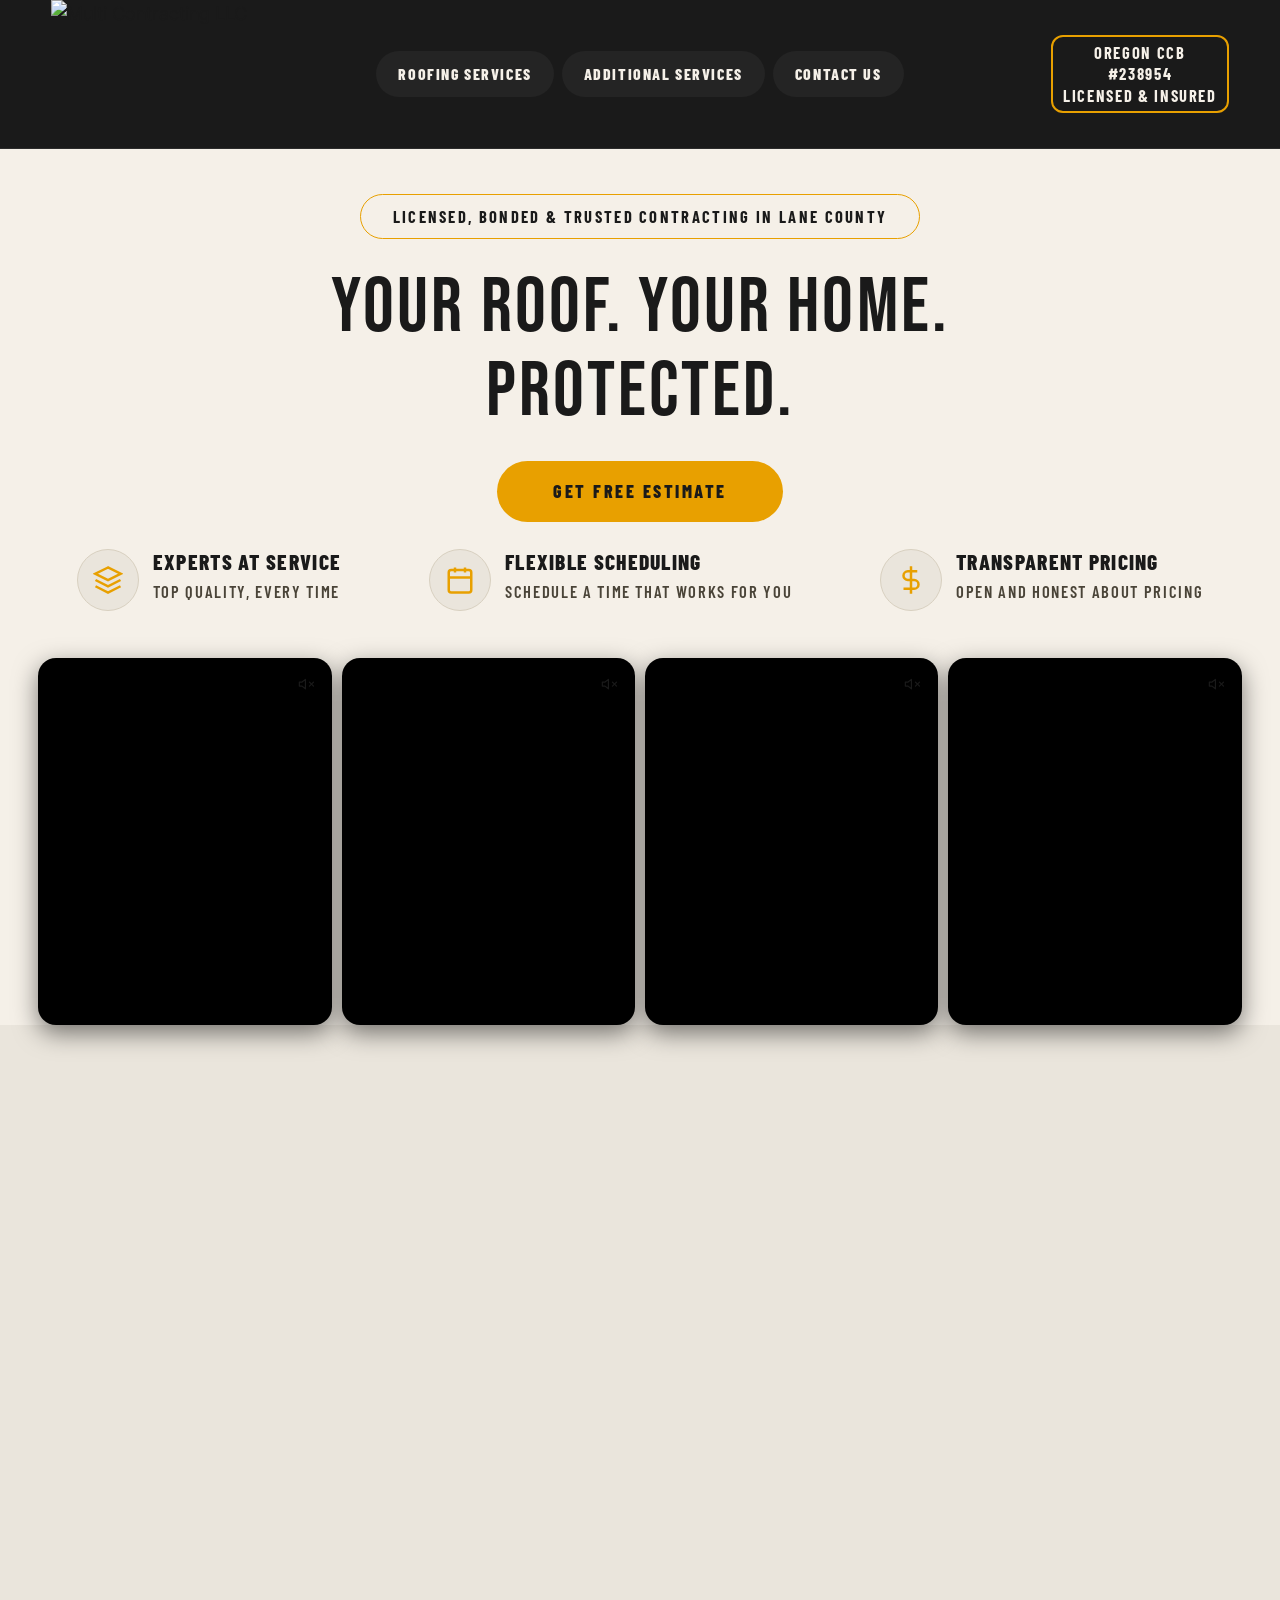
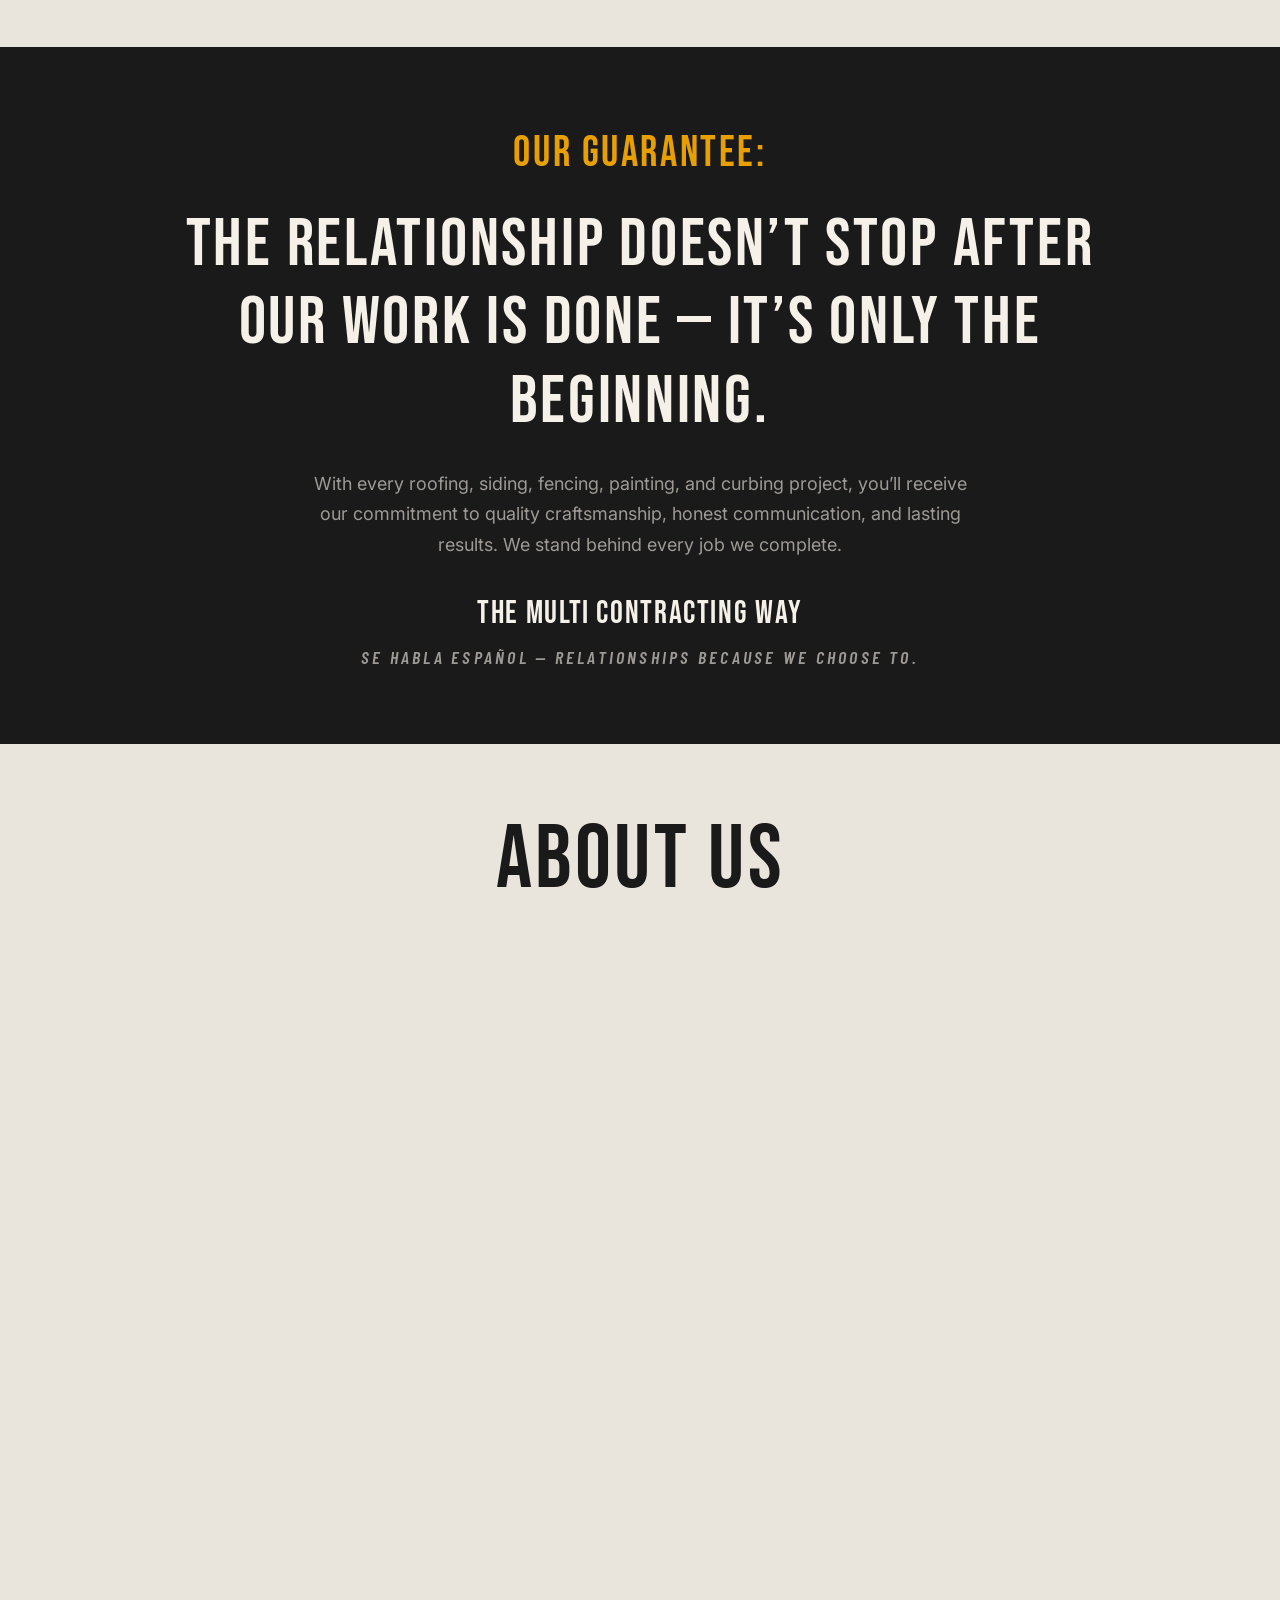
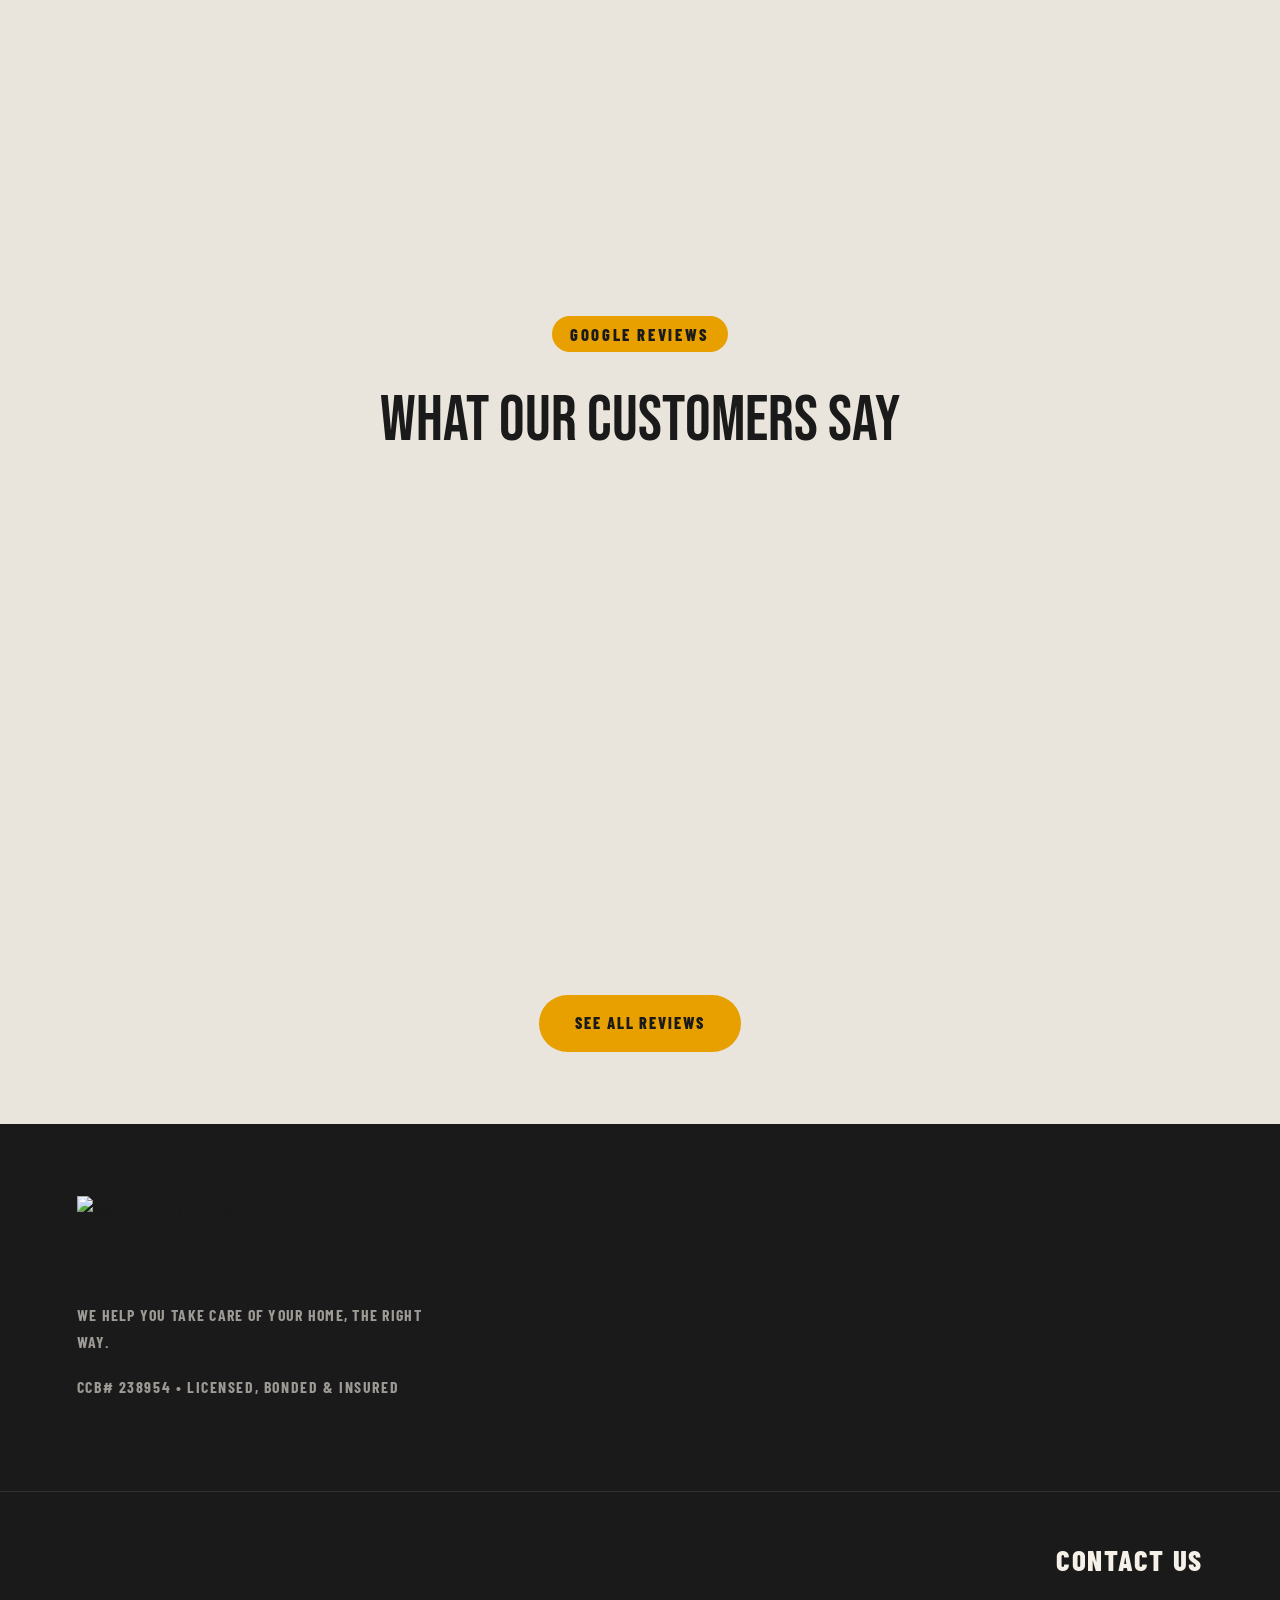
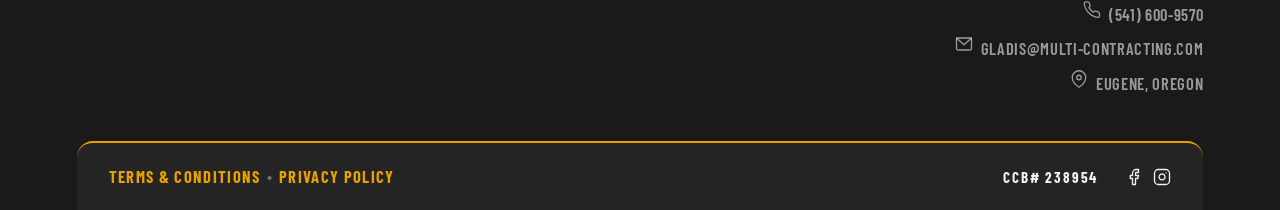
==== index.html @ 2c19ba5e "Link Google Reviews badge to Multi Contracting Maps listing Co-Authored-By: Claude Sonnet 4.6 <norep" ====
﻿<!DOCTYPE html>
<html lang="en">
<head>
  <meta charset="UTF-8">
  <meta name="viewport" content="width=device-width, initial-scale=1.0">
  <title>Multi Contracting, LLC | Roofing Contractor Eugene, OR | (541) 600-9570</title>
  <meta name="description" content="Multi Contracting, LLC is Eugene, OR's trusted roofing and exterior contractor. 20+ years serving Lane County. Roof repair, replacement, siding, fencing, painting & more. Free estimates. CCB#238954.">
  <meta property="og:title" content="Multi Contracting, LLC | Roofing Contractor Eugene, OR">
  <meta property="og:description" content="Trusted roofing and exterior contractor serving Eugene, Springfield & Santa Clara, OR. 20+ years experience. Free estimates. Licensed, Bonded & Insured.">
  <meta property="og:type" content="website">
  <meta property="og:url" content="https://kellensnider.github.io/Multi-Contracting/">
  <meta property="og:image" content="https://kellensnider.github.io/Multi-Contracting/images/logo.png">
  <link rel="preconnect" href="https://fonts.googleapis.com">
  <link rel="preconnect" href="https://fonts.gstatic.com" crossorigin>
  <link href="https://fonts.googleapis.com/css2?family=Bebas+Neue&family=Barlow+Condensed:ital,wght@0,400;0,600;0,700;1,600;1,700&family=Inter:wght@300;400;500;600&display=swap" rel="stylesheet">
  <link rel="icon" type="image/png" href="images/logo.png">
  <link rel="stylesheet" href="css/styles.css">
  <script src="https://fast.wistia.com/player.js" async></script>
  <script type="application/ld+json">
  {
    "@context": "https://schema.org",
    "@type": "GeneralContractor",
    "name": "Multi Contracting, LLC",
    "url": "https://kellensnider.github.io/Multi-Contracting/",
    "telephone": "+15416009570",
    "email": "Gladis@multi-contracting.com",
    "address": {
      "@type": "PostalAddress",
      "streetAddress": "90050 Prairie Rd",
      "addressLocality": "Eugene",
      "addressRegion": "OR",
      "postalCode": "97402",
      "addressCountry": "US"
    },
    "geo": {
      "@type": "GeoCoordinates",
      "latitude": 44.10702961983307,
      "longitude": -123.16426173191445
    },
    "openingHours": "Mo-Fr 08:00-18:00",
    "priceRange": "$$",
    "areaServed": ["Eugene", "Springfield", "Santa Clara"],
    "hasCredential": "CCB #238954",
    "knowsLanguage": ["en", "es"],
    "description": "Licensed exterior contractor serving Eugene, OR and Lane County. Roofing, siding, fencing, painting, and curbing. 20+ years experience. Free estimates."
  }
  </script>
</head>
<body>

<!-- =============================================
     NAVIGATION
============================================= -->
<header class="site-header" id="site-header" role="banner">
  <nav class="navbar" role="navigation" aria-label="Main navigation">
    <div class="nav-container">

      <!-- Logo â€" swap src in images/logo.png to change logo sitewide -->
      <a href="index.html" class="nav-logo" aria-label="Multi Contracting LLC homepage">
        <img src="images/logo.png" alt="Multi Contracting LLC" class="site-logo">
      </a>

      <!-- Mobile toggle -->
      <button class="nav-toggle" id="navToggle" aria-expanded="false" aria-controls="navMenu" aria-label="Open navigation menu">
        <span class="hamburger-line"></span>
        <span class="hamburger-line"></span>
        <span class="hamburger-line"></span>
      </button>

      <!-- Nav links â€" 3 direct pill buttons, no dropdowns -->
      <div class="nav-menu" id="navMenu" role="menubar">
        <ul class="nav-list" role="list">
          <li class="nav-item" role="none">
            <a href="roofing.html" class="nav-link" role="menuitem">Roofing Services</a>
          </li>
          <li class="nav-item" role="none">
            <a href="additional-services.html" class="nav-link" role="menuitem">Additional Services</a>
          </li>
          <li class="nav-item" role="none">
            <a href="contact.html" class="nav-link" role="menuitem">Contact Us</a>
          </li>
        </ul>
      </div>

      <!-- CCB Badge (right side) -->
      <div class="nav-ccb-badge" aria-label="Oregon CCB License 238954">
        <span>Oregon CCB</span>
        <span>#238954</span>
        <span>Licensed &amp; Insured</span>
      </div>

    </div>
  </nav>
</header>


<!-- =============================================
     HERO SECTION
============================================= -->
<main>
<section class="hero" aria-label="Homepage hero">

  <!-- Oval outline badge -->
  <span class="hero-badge-oval">Licensed, Bonded &amp; Trusted Contracting in Lane County</span>

  <!-- Main heading -->
  <h1 class="hero-title">Your Roof. Your Home.<br>Protected.</h1>

  <!-- CTA -->
  <a href="contact.html" class="hero-cta-pill" aria-label="Get a free estimate">Get Free Estimate</a>

  <!-- 3-column feature strip -->
  <div class="feature-strip" role="list">

    <div class="feature-item" role="listitem">
      <div class="feature-icon" aria-hidden="true">
        <svg viewBox="0 0 24 24" xmlns="http://www.w3.org/2000/svg">
          <path d="M12 2L2 7l10 5 10-5-10-5zM2 17l10 5 10-5M2 12l10 5 10-5"/>
        </svg>
      </div>
      <div class="feature-text">
        <span class="feature-name">Experts at Service</span>
        <span class="feature-desc">Top Quality, Every Time</span>
      </div>
    </div>

    <div class="feature-item" role="listitem">
      <div class="feature-icon" aria-hidden="true">
        <svg viewBox="0 0 24 24" xmlns="http://www.w3.org/2000/svg">
          <rect x="3" y="4" width="18" height="18" rx="2" ry="2"/>
          <line x1="16" y1="2" x2="16" y2="6"/>
          <line x1="8" y1="2" x2="8" y2="6"/>
          <line x1="3" y1="10" x2="21" y2="10"/>
        </svg>
      </div>
      <div class="feature-text">
        <span class="feature-name">Flexible Scheduling</span>
        <span class="feature-desc">Schedule a Time That Works for You</span>
      </div>
    </div>

    <div class="feature-item" role="listitem">
      <div class="feature-icon" aria-hidden="true">
        <svg viewBox="0 0 24 24" xmlns="http://www.w3.org/2000/svg">
          <line x1="12" y1="1" x2="12" y2="23"/>
          <path d="M17 5H9.5a3.5 3.5 0 0 0 0 7h5a3.5 3.5 0 0 1 0 7H6"/>
        </svg>
      </div>
      <div class="feature-text">
        <span class="feature-name">Transparent Pricing</span>
        <span class="feature-desc">Open and Honest About Pricing</span>
      </div>
    </div>

  </div>
</section>


<!-- =============================================
     VIDEO STRIP â€" 4 vertical panels with bumpers
============================================= -->
<section class="video-strip" aria-label="Project videos">

  <div class="video-panel">
    <script src="https://fast.wistia.com/embed/htlbouqo4a.js" async type="module"></script>
    <style>wistia-player[media-id='htlbouqo4a']:not(:defined) { background: center / contain no-repeat url('https://fast.wistia.com/embed/medias/htlbouqo4a/swatch'); display: block; filter: blur(5px); padding-top:125.0%; }</style>
    <wistia-player media-id="htlbouqo4a" aspect="0.8" autoplay="true" muted="true"></wistia-player>
    <button class="vid-mute-btn" aria-label="Unmute"><svg class="icon" viewBox="0 0 24 24" stroke="currentColor" fill="none" stroke-width="1.75" stroke-linecap="round" stroke-linejoin="round"><path d="M11 5 6 9H2v6h4l5 4V5z"/><line x1="23" y1="9" x2="17" y2="15"/><line x1="17" y1="9" x2="23" y2="15"/></svg></button>
  </div>

  <div class="video-panel">
    <script src="https://fast.wistia.com/embed/wczldi9y6m.js" async type="module"></script>
    <style>wistia-player[media-id='wczldi9y6m']:not(:defined) { background: center / contain no-repeat url('https://fast.wistia.com/embed/medias/wczldi9y6m/swatch'); display: block; filter: blur(5px); padding-top:125.0%; }</style>
    <wistia-player media-id="wczldi9y6m" aspect="0.8" autoplay="true" muted="true"></wistia-player>
    <button class="vid-mute-btn" aria-label="Unmute"><svg class="icon" viewBox="0 0 24 24" stroke="currentColor" fill="none" stroke-width="1.75" stroke-linecap="round" stroke-linejoin="round"><path d="M11 5 6 9H2v6h4l5 4V5z"/><line x1="23" y1="9" x2="17" y2="15"/><line x1="17" y1="9" x2="23" y2="15"/></svg></button>
  </div>

  <div class="video-panel">
    <script src="https://fast.wistia.com/embed/rvmeom3vo8.js" async type="module"></script>
    <style>wistia-player[media-id='rvmeom3vo8']:not(:defined) { background: center / contain no-repeat url('https://fast.wistia.com/embed/medias/rvmeom3vo8/swatch'); display: block; filter: blur(5px); padding-top:125.0%; }</style>
    <wistia-player media-id="rvmeom3vo8" aspect="0.8" autoplay="true" muted="true"></wistia-player>
    <button class="vid-mute-btn" aria-label="Unmute"><svg class="icon" viewBox="0 0 24 24" stroke="currentColor" fill="none" stroke-width="1.75" stroke-linecap="round" stroke-linejoin="round"><path d="M11 5 6 9H2v6h4l5 4V5z"/><line x1="23" y1="9" x2="17" y2="15"/><line x1="17" y1="9" x2="23" y2="15"/></svg></button>
  </div>

  <div class="video-panel">
    <script src="https://fast.wistia.com/embed/u3u3sxd0ni.js" async type="module"></script>
    <style>wistia-player[media-id='u3u3sxd0ni']:not(:defined) { background: center / contain no-repeat url('https://fast.wistia.com/embed/medias/u3u3sxd0ni/swatch'); display: block; filter: blur(5px); padding-top:125.0%; }</style>
    <wistia-player media-id="u3u3sxd0ni" aspect="0.8" autoplay="true" muted="true"></wistia-player>
    <button class="vid-mute-btn" aria-label="Unmute"><svg class="icon" viewBox="0 0 24 24" stroke="currentColor" fill="none" stroke-width="1.75" stroke-linecap="round" stroke-linejoin="round"><path d="M11 5 6 9H2v6h4l5 4V5z"/><line x1="23" y1="9" x2="17" y2="15"/><line x1="17" y1="9" x2="23" y2="15"/></svg></button>
  </div>

</section>


<!-- =============================================
     SERVICES DARK SECTION
============================================= -->
<section class="services-dark" aria-labelledby="services-heading">
  <div class="services-dark-grid">

    <!-- Roofing Services -->
    <div class="services-dark-col animate-fade-up">
      <h2 id="services-heading">Roofing Services</h2>
      <p class="services-intro-text">Within our roofing division, we offer&hellip;</p>
      <ul aria-label="Roofing services list">
        <li>Roof Repair</li>
        <li>Roof Replacement</li>
        <li>Residential Roofing</li>
        <li>Commercial Roofing</li>
        <li>Roof Inspections</li>
      </ul>
      <a href="roofing.html" class="btn-pill-red" aria-label="View all roofing services">Roofing Services</a>
    </div>

    <!-- Additional Services -->
    <div class="services-dark-col animate-fade-up animate-delay-1">
      <h2>Additional Services</h2>
      <p class="services-intro-text">Within our additional services, we offer&hellip;</p>
      <ul aria-label="Additional services list">
        <li>Siding</li>
        <li>Chain Link Fencing</li>
        <li>Interior &amp; Exterior Painting</li>
        <li>Curbing Designs</li>
      </ul>
      <a href="additional-services.html" class="btn-pill-red" aria-label="View additional services">Additional Services</a>
    </div>

  </div>
</section>


<!-- =============================================
     GUARANTEE SECTION
============================================= -->
<section class="guarantee-section" aria-labelledby="guarantee-heading">
  <span class="guarantee-label" id="guarantee-heading">Our Guarantee:</span>
  <p class="guarantee-quote">
    The relationship doesn&rsquo;t stop after our work is done &mdash; it&rsquo;s only the beginning.
  </p>
  <p class="guarantee-desc">
    With every roofing, siding, fencing, painting, and curbing project, you&rsquo;ll receive our commitment
    to quality craftsmanship, honest communication, and lasting results. We stand behind every job we complete.
  </p>
  <span class="guarantee-tagline">The Multi Contracting Way</span>
  <span class="guarantee-tagline-sub">Se Habla Espa&ntilde;ol &mdash; Relationships because we choose to.</span>
</section>


<!-- =============================================
     ABOUT SECTION
============================================= -->
<section class="about-section" aria-labelledby="about-heading">
  <h2 class="about-heading" id="about-heading">About Us</h2>

  <div class="about-grid">

    <!-- Story -->
    <div class="about-text animate-fade-up">
      <span class="about-label">Our Story</span>
      <h3 class="about-subtitle">Built on Trust,<br>Backed by Experience</h3>
      <p>Multi Contracting, LLC was founded right here in Eugene, Oregon with a simple mission: deliver honest, high-quality exterior contracting at a fair price. Over two decades later, that mission still drives everything we do.</p>
      <p>We are a family-operated company built on faith, quality, and genuine care for our community. From a quick roof patch to a complete commercial installation, we treat every home the way we would treat our own.</p>
      <p>As a bilingual company (English &amp; Spanish), we serve the full diversity of Lane County. Se Habla Espa&ntilde;ol. CCB#238954 &mdash; Licensed, Bonded &amp; Insured.</p>
      <div class="about-contact-cta">
        <span class="about-contact-script">Get a Free Estimate</span>
        <span class="about-contact-sublabel">Contact Us</span>
        <a href="tel:5416009570" class="about-phone-link">(541) 600-9570</a>
      </div>
    </div>

    <!-- Credentials -->
    <div class="about-cred-grid animate-fade-up animate-delay-1">
      <div class="about-cred-card">
        <div class="about-cred-icon"><svg class="icon" viewBox="0 0 24 24" fill="none" stroke="currentColor" stroke-width="1.75" stroke-linecap="round" stroke-linejoin="round"><path d="M6 9H4.5a2.5 2.5 0 0 1 0-5H6"/><path d="M18 9h1.5a2.5 2.5 0 0 0 0-5H18"/><path d="M4 22h16"/><path d="M10 14.66V17c0 .55-.47.98-.97 1.21C7.85 18.75 7 20.24 7 22"/><path d="M14 14.66V17c0 .55.47.98.97 1.21C16.15 18.75 17 20.24 17 22"/><path d="M18 2H6v7a6 6 0 0 0 12 0V2z"/></svg></div>
        <div class="about-cred-text">
          <strong>CertainTeed Shingle Master</strong>
          <span>Manufacturer-certified in CertainTeed roofing installation</span>
        </div>
      </div>
      <div class="about-cred-card">
        <div class="about-cred-icon"><svg class="icon" viewBox="0 0 24 24" fill="none" stroke="currentColor" stroke-width="1.75" stroke-linecap="round" stroke-linejoin="round"><rect x="9" y="2" width="6" height="4" rx="1"/><path d="M6 4H4a2 2 0 0 0-2 2v14a2 2 0 0 0 2 2h16a2 2 0 0 0 2-2V6a2 2 0 0 0-2-2h-2"/><path d="M9 12h6"/><path d="M9 16h4"/></svg></div>
        <div class="about-cred-text">
          <strong>CCB Licensed #238954</strong>
          <span>Licensed, bonded &amp; fully insured in Oregon</span>
        </div>
      </div>
      <div class="about-cred-card">
        <div class="about-cred-icon"><svg class="icon" viewBox="0 0 24 24" fill="none" stroke="currentColor" stroke-width="1.75" stroke-linecap="round" stroke-linejoin="round"><polygon points="12 2 15.09 8.26 22 9.27 17 14.14 18.18 21.02 12 17.77 5.82 21.02 7 14.14 2 9.27 8.91 8.26 12 2"/></svg></div>
        <div class="about-cred-text">
          <strong>20+ Years Experience</strong>
          <span>Trusted in Lane County since 2004</span>
        </div>
      </div>
      <div class="about-cred-card">
        <div class="about-cred-icon"><svg class="icon" viewBox="0 0 24 24" fill="none" stroke="currentColor" stroke-width="1.75" stroke-linecap="round" stroke-linejoin="round"><path d="M21 15a2 2 0 0 1-2 2H7l-4 4V5a2 2 0 0 1 2-2h14a2 2 0 0 1 2 2z"/></svg></div>
        <div class="about-cred-text">
          <strong>Bilingual Team</strong>
          <span>Full service in English &amp; Spanish</span>
        </div>
      </div>
      <div class="about-cred-card">
        <div class="about-cred-icon"><svg class="icon" viewBox="0 0 24 24" fill="none" stroke="currentColor" stroke-width="1.75" stroke-linecap="round" stroke-linejoin="round"><rect x="1" y="4" width="22" height="16" rx="2" ry="2"/><line x1="1" y1="10" x2="23" y2="10"/></svg></div>
        <div class="about-cred-text">
          <strong>Hearth Financing</strong>
          <span>Flexible payment options available</span>
        </div>
      </div>
    </div>

  </div>
</section>

<!-- =============================================
     TESTIMONIALS SECTION
============================================= -->
<section class="testimonials-section" aria-labelledby="testimonials-heading">
  <a class="testimonials-label" href="https://www.google.com/maps/place/Multi+Contracting+LLC/@44.1069295,-123.1668259,665m/data=!3m1!1e3!4m8!3m7!1s0x54c11e818a955555:0xdc02c7208bcf143b!8m2!3d44.1069295!4d-123.164251!9m1!1b1!16s%2Fg%2F11kc8mfv4m?entry=ttu&g_ep=EgoyMDI2MDUyMC4wIKXMDSoASAFQAw%3D%3D" target="_blank" rel="noopener noreferrer">Google Reviews</a>
  <h2 class="testimonials-heading" id="testimonials-heading">What Our Customers Say</h2>
  <div class="testimonials-grid">
    <div class="testimonial-card animate-fade-up">
      <div class="testimonial-stars" aria-label="5 out of 5 stars"><svg class="icon" viewBox="0 0 24 24" fill="currentColor" stroke="none"><polygon points="12 2 15.09 8.26 22 9.27 17 14.14 18.18 21.02 12 17.77 5.82 21.02 7 14.14 2 9.27 8.91 8.26 12 2"/></svg><svg class="icon" viewBox="0 0 24 24" fill="currentColor" stroke="none"><polygon points="12 2 15.09 8.26 22 9.27 17 14.14 18.18 21.02 12 17.77 5.82 21.02 7 14.14 2 9.27 8.91 8.26 12 2"/></svg><svg class="icon" viewBox="0 0 24 24" fill="currentColor" stroke="none"><polygon points="12 2 15.09 8.26 22 9.27 17 14.14 18.18 21.02 12 17.77 5.82 21.02 7 14.14 2 9.27 8.91 8.26 12 2"/></svg><svg class="icon" viewBox="0 0 24 24" fill="currentColor" stroke="none"><polygon points="12 2 15.09 8.26 22 9.27 17 14.14 18.18 21.02 12 17.77 5.82 21.02 7 14.14 2 9.27 8.91 8.26 12 2"/></svg><svg class="icon" viewBox="0 0 24 24" fill="currentColor" stroke="none"><polygon points="12 2 15.09 8.26 22 9.27 17 14.14 18.18 21.02 12 17.77 5.82 21.02 7 14.14 2 9.27 8.91 8.26 12 2"/></svg></div>
      <p>&ldquo;Multi Contracting LLC did a wonderful job installing all new sheathing and installing a new roof on my house. Their crew pays attention to detail. I&rsquo;m a Realtor and I&rsquo;ve worked with a lot of roofers over the years. I very much recommend Multi Contracting!&rdquo;</p>
      <span class="testimonial-name">Nicola Calvert</span>
    </div>
    <div class="testimonial-card animate-fade-up animate-delay-1">
      <div class="testimonial-stars" aria-label="5 out of 5 stars"><svg class="icon" viewBox="0 0 24 24" fill="currentColor" stroke="none"><polygon points="12 2 15.09 8.26 22 9.27 17 14.14 18.18 21.02 12 17.77 5.82 21.02 7 14.14 2 9.27 8.91 8.26 12 2"/></svg><svg class="icon" viewBox="0 0 24 24" fill="currentColor" stroke="none"><polygon points="12 2 15.09 8.26 22 9.27 17 14.14 18.18 21.02 12 17.77 5.82 21.02 7 14.14 2 9.27 8.91 8.26 12 2"/></svg><svg class="icon" viewBox="0 0 24 24" fill="currentColor" stroke="none"><polygon points="12 2 15.09 8.26 22 9.27 17 14.14 18.18 21.02 12 17.77 5.82 21.02 7 14.14 2 9.27 8.91 8.26 12 2"/></svg><svg class="icon" viewBox="0 0 24 24" fill="currentColor" stroke="none"><polygon points="12 2 15.09 8.26 22 9.27 17 14.14 18.18 21.02 12 17.77 5.82 21.02 7 14.14 2 9.27 8.91 8.26 12 2"/></svg><svg class="icon" viewBox="0 0 24 24" fill="currentColor" stroke="none"><polygon points="12 2 15.09 8.26 22 9.27 17 14.14 18.18 21.02 12 17.77 5.82 21.02 7 14.14 2 9.27 8.91 8.26 12 2"/></svg></div>
      <p>&ldquo;He is authentically professional in every step of the way from an estimate to a completed job. He did everything he said he would do and then some. His crew worked steadily each day and always cleaned up debris at the end of each day.&rdquo;</p>
      <span class="testimonial-name">Marilyn A. Hanes</span>
    </div>
    <div class="testimonial-card animate-fade-up animate-delay-2">
      <div class="testimonial-stars" aria-label="5 out of 5 stars"><svg class="icon" viewBox="0 0 24 24" fill="currentColor" stroke="none"><polygon points="12 2 15.09 8.26 22 9.27 17 14.14 18.18 21.02 12 17.77 5.82 21.02 7 14.14 2 9.27 8.91 8.26 12 2"/></svg><svg class="icon" viewBox="0 0 24 24" fill="currentColor" stroke="none"><polygon points="12 2 15.09 8.26 22 9.27 17 14.14 18.18 21.02 12 17.77 5.82 21.02 7 14.14 2 9.27 8.91 8.26 12 2"/></svg><svg class="icon" viewBox="0 0 24 24" fill="currentColor" stroke="none"><polygon points="12 2 15.09 8.26 22 9.27 17 14.14 18.18 21.02 12 17.77 5.82 21.02 7 14.14 2 9.27 8.91 8.26 12 2"/></svg><svg class="icon" viewBox="0 0 24 24" fill="currentColor" stroke="none"><polygon points="12 2 15.09 8.26 22 9.27 17 14.14 18.18 21.02 12 17.77 5.82 21.02 7 14.14 2 9.27 8.91 8.26 12 2"/></svg><svg class="icon" viewBox="0 0 24 24" fill="currentColor" stroke="none"><polygon points="12 2 15.09 8.26 22 9.27 17 14.14 18.18 21.02 12 17.77 5.82 21.02 7 14.14 2 9.27 8.91 8.26 12 2"/></svg></div>
      <p>&ldquo;This company did a superb job in record time. Gerald and the crew are experienced and highly motivated. They did a perfect job for me and my family. Pricing was reasonable too.&rdquo;</p>
      <span class="testimonial-name">Mona Ragab</span>
    </div>
  </div>
  <a href="https://www.multicontractingllc.com/" target="_blank" rel="noopener" class="btn btn-primary testimonials-cta">See All Reviews</a>
</section>

</main>


<!-- =============================================
     FOOTER
============================================= -->
<footer class="site-footer" role="contentinfo">

  <!-- GET A QUOTE button -->

  <!-- Logo + Newsletter row -->
  <div class="footer-top">
    <div class="footer-grid">

      <!-- Logo column -->
      <div class="footer-col">
        <a href="index.html" class="footer-logo-wrap" aria-label="Multi Contracting LLC homepage">
          <img src="images/logo.png" alt="Multi Contracting LLC" class="footer-logo-img">
        </a>
        <p class="footer-tagline">We help you take care of your home, the right way.</p>
        <p class="footer-license">CCB# 238954 &bull; Licensed, Bonded &amp; Insured</p>
      </div>

      <!-- Newsletter column --></div>
  </div>

  <!-- Divider -->
  <hr class="footer-divider" aria-hidden="true">

  <!-- Contact row (right-aligned) -->
  <div class="footer-contact-row">
    <div class="footer-contact-block">
      <h3 class="footer-contact-heading">Contact Us</h3>
      <ul class="footer-contact-list" role="list">
        <li class="footer-contact-item">
          <span class="footer-contact-icon" aria-hidden="true"><svg class="icon" viewBox="0 0 24 24" fill="none" stroke="currentColor" stroke-width="1.75" stroke-linecap="round" stroke-linejoin="round"><path d="M22 16.92v3a2 2 0 0 1-2.18 2 19.79 19.79 0 0 1-8.63-3.07A19.5 19.5 0 0 1 4.69 12a19.79 19.79 0 0 1-3.07-8.67A2 2 0 0 1 3.6 1.27h3a2 2 0 0 1 2 1.72c.127.96.361 1.903.7 2.81a2 2 0 0 1-.45 2.11L7.91 8.91a16 16 0 0 0 6 6l.86-.86a2 2 0 0 1 2.11-.45c.907.339 1.85.573 2.81.7a2 2 0 0 1 1.72 2.02z"/></svg></span>
          <a href="tel:5416009570" aria-label="Call Multi Contracting">(541) 600-9570</a>
        </li>
        <li class="footer-contact-item">
          <span class="footer-contact-icon" aria-hidden="true"><svg class="icon" viewBox="0 0 24 24" fill="none" stroke="currentColor" stroke-width="1.75" stroke-linecap="round" stroke-linejoin="round"><rect x="2" y="4" width="20" height="16" rx="2"/><polyline points="22,4 12,13 2,4"/></svg></span>
          <a href="mailto:Gladis@multi-contracting.com" aria-label="Email Multi Contracting">Gladis@multi-contracting.com</a>
        </li>
        <li class="footer-contact-item">
          <span class="footer-contact-icon" aria-hidden="true"><svg class="icon" viewBox="0 0 24 24" fill="none" stroke="currentColor" stroke-width="1.75" stroke-linecap="round" stroke-linejoin="round"><path d="M21 10c0 7-9 13-9 13s-9-6-9-13a9 9 0 0 1 18 0z"/><circle cx="12" cy="10" r="3"/></svg></span>
          <span>Eugene, Oregon</span>
        </li>
      </ul>
    </div>
  </div>

  <!-- Dark bottom bar -->
  <div class="footer-bottom">
    <div class="footer-bottom-inner">
      <div class="footer-legal">
        <a href="#">Terms &amp; Conditions</a>
        <span class="footer-legal-dot" aria-hidden="true">&bull;</span>
        <a href="#">Privacy Policy</a>
      </div>
      <div class="footer-right">
        <span class="footer-ccb">CCB# 238954</span>
        <div class="footer-social-links">
          <a href="https://www.facebook.com/MultiContractingOR" target="_blank" rel="noopener" class="footer-social-link" aria-label="Facebook"><svg class="icon" viewBox="0 0 24 24" fill="currentColor" stroke="none"><path d="M18 2h-3a5 5 0 0 0-5 5v3H7v4h3v8h4v-8h3l1-4h-4V7a1 1 0 0 1 1-1h3z"/></svg></a>
          <a href="https://www.instagram.com/multicontractingllc1/" target="_blank" rel="noopener" class="footer-social-link" aria-label="Instagram"><svg class="icon" viewBox="0 0 24 24" fill="none" stroke="currentColor" stroke-width="1.75" stroke-linecap="round" stroke-linejoin="round"><rect x="2" y="2" width="20" height="20" rx="5" ry="5"/><path d="M16 11.37A4 4 0 1 1 12.63 8 4 4 0 0 1 16 11.37z"/><line x1="17.5" y1="6.5" x2="17.51" y2="6.5"/></svg></a>
        </div>
      </div>
    </div>
  </div>

</footer>

<script src="js/main.js"></script>
</body>
</html>
---- css/styles.css ----
/* =========================================
   MULTI CONTRACTING LLC — STYLES
   Brand Identity v2: Warm Cream / Gold Amber / Bebas Neue
   Logo: images/logo.png — transparent PNG, works on any background
   To swap logo: update src in .site-logo img tags only
========================================= */

/* =========================================
   CSS CUSTOM PROPERTIES
========================================= */
:root {
  /* ── Brand Colors (v2) ── */
  --mc-cream:     #F5F0E8;
  --mc-concrete:  #EAE5DC;
  --mc-gold:      #E8A000;
  --mc-orange:    #E05A00;
  --mc-black:     #1A1A1A;
  --mc-body-text: #4A4438;
  --mc-muted:     #7A7060;
  --mc-sand:      #D8D0C0;

  /* ── Light-theme semantic colors ── */
  --color-black:        #F5F0E8;
  --color-black-deep:   #EAE5DC;
  --color-charcoal:     #EAE5DC;
  --color-charcoal-mid: #D8D0C0;
  --color-orange:       #E8A000;
  --color-orange-dark:  #E05A00;
  --color-white:        #1A1A1A;
  --color-gray:         #7A7060;

  /* ── Legacy remaps ── */
  --color-cream:       #EAE5DC;
  --color-navy:        #1A1A1A;
  --color-navy-dark:   #EAE5DC;
  --color-red:         #E8A000;
  --color-red-dark:    #E05A00;
  --color-light-blue:  #EAE5DC;
  --color-salmon:      rgba(232,160,0,0.12);
  --color-text:        #1A1A1A;
  --color-text-light:  #4A4438;
  --color-border:      #D8D0C0;
  --color-overlay:     rgba(0,0,0,0.72);
  --color-primary:     #E8A000;
  --color-secondary:   #E05A00;
  --color-accent:      #E8A000;
  --color-bg-alt:      #EAE5DC;
  --color-bg-dark:     #1A1A1A;
  --color-dark:        #1A1A1A;

  /* ── Fonts ── */
  --font-display: 'Bebas Neue', sans-serif;
  --font-heading: 'Bebas Neue', sans-serif;
  --font-script:  'Barlow Condensed', sans-serif;
  --font-body:    'Barlow Condensed', sans-serif;
  --font-text:    'Inter', sans-serif;

  --radius-sm:   6px;
  --radius-md:   12px;
  --radius-lg:   20px;
  --radius-pill: 9999px;

  --shadow-sm: 0 2px 8px rgba(0,0,0,0.3);
  --shadow-md: 0 6px 20px rgba(0,0,0,0.45);
  --shadow-lg: 0 12px 40px rgba(0,0,0,0.6);

  --spacing-xs:  0.5rem;
  --spacing-sm:  1rem;
  --spacing-md:  1.5rem;
  --spacing-lg:  2.5rem;
  --spacing-xl:  4rem;
  --spacing-2xl: 6rem;

  --container-max:     1500px;
  --container-padding: clamp(1.5rem, 4vw, 5rem);
  --nav-height:        148px;
  --transition:        all 0.2s ease;
  --transition-slow:   all 0.4s ease;

  --font-size-xs:   0.75rem;
  --font-size-sm:   0.875rem;
  --font-size-base: 1rem;
  --font-size-md:   1.1rem;
  --font-size-lg:   1.25rem;
  --font-size-xl:   1.5rem;
  --font-size-2xl:  1.875rem;
  --font-size-3xl:  2.25rem;
  --font-size-4xl:  3rem;
  --font-size-5xl:  3.75rem;
  --font-weight-normal:    400;
  --font-weight-medium:    500;
  --font-weight-semibold:  600;
  --font-weight-bold:      700;
  --font-weight-extrabold: 800;
  --line-height-tight:   1.2;
  --line-height-snug:    1.4;
  --line-height-base:    1.6;
  --line-height-relaxed: 1.8;
  --spacing-3xl: 6rem;
  --radius-full: 9999px;
  --transition-fast: all 0.15s ease;
}


/* =========================================
   DARK SECTION OVERRIDES
   Restores light text + dark backgrounds in
   nav, footer, and accent sections
========================================= */
.site-header,
.site-footer,
.guarantee-section {
  --color-black:        #1A1A1A;
  --color-black-deep:   #111111;
  --color-charcoal:     #242424;
  --color-charcoal-mid: #2e2e2e;
  --color-white:        #F5F0E8;
  --color-text:         #F5F0E8;
  --color-text-light:   rgba(245,240,232,0.60);
  --color-border:       rgba(245,240,232,0.15);
}


/* =========================================
   RESET & BASE
========================================= */
*, *::before, *::after {
  box-sizing: border-box;
  margin: 0;
  padding: 0;
}

html { scroll-behavior: smooth; font-size: 18px; }

body {
  font-family: var(--font-text);
  font-size: 1rem;
  font-weight: 400;
  line-height: 1.6;
  color: var(--color-text);
  background-color: var(--mc-cream);
  -webkit-font-smoothing: antialiased;
}

img { max-width: 100%; height: auto; display: block; }
a { color: inherit; text-decoration: none; }
ul, ol { list-style: none; }
button { cursor: pointer; border: none; background: none; font-family: inherit; }
input, textarea, select { font-family: inherit; font-size: inherit; }

p { margin-bottom: var(--spacing-sm); line-height: 1.7; }
p:last-child { margin-bottom: 0; }
strong { font-weight: 700; }


/* =========================================
   CONTAINER & UTILITIES
========================================= */
.container {
  width: 100%;
  max-width: var(--container-max);
  margin: 0 auto;
  padding: 0 var(--container-padding);
}

.visually-hidden {
  position: absolute; width: 1px; height: 1px;
  padding: 0; margin: -1px; overflow: hidden;
  clip: rect(0,0,0,0); white-space: nowrap; border: 0;
}

.text-center { text-align: center; }

.divider {
  width: 52px; height: 4px;
  background: var(--color-orange);
  border-radius: var(--radius-pill);
  margin: var(--spacing-sm) 0 var(--spacing-md);
}
.divider--center { margin-left: auto; margin-right: auto; }

.section-label {
  display: inline-block;
  font-family: var(--font-body);
  font-size: 0.84rem;
  font-weight: 700;
  letter-spacing: 0.15em;
  text-transform: uppercase;
  color: var(--color-orange);
  margin-bottom: var(--spacing-xs);
}

.animate-fade-up {
  opacity: 0;
  transform: translateY(24px);
  transition: opacity 0.55s ease, transform 0.55s ease;
}
.animate-fade-up.is-visible { opacity: 1; transform: translateY(0); }
.animate-delay-1 { transition-delay: 0.1s; }
.animate-delay-2 { transition-delay: 0.2s; }
.animate-delay-3 { transition-delay: 0.3s; }

/* Page enter/exit transitions */
@keyframes pageFadeIn {
  from { opacity: 0; transform: translateY(10px); }
  to   { opacity: 1; transform: translateY(0); }
}
@keyframes pageFadeOut {
  from { opacity: 1; transform: translateY(0); }
  to   { opacity: 0; transform: translateY(-6px); }
}
body { animation: pageFadeIn 0.35s ease forwards; }
body.is-leaving { animation: pageFadeOut 0.22s ease forwards; pointer-events: none; }


/* =========================================
   BUTTONS
========================================= */
.btn {
  display: inline-flex;
  align-items: center;
  justify-content: center;
  gap: 0.5rem;
  padding: 0.875rem 2rem;
  border-radius: var(--radius-pill);
  font-family: var(--font-body);
  font-size: 0.9rem;
  font-weight: 800;
  letter-spacing: 0.12em;
  text-transform: uppercase;
  transition: var(--transition);
  cursor: pointer;
  border: none;
  white-space: nowrap;
}
.btn:focus-visible { outline: 3px solid var(--color-orange); outline-offset: 3px; }
.btn-primary { background: var(--color-orange); color: var(--color-white); }
.btn-primary:hover { background: var(--color-orange-dark); transform: scale(1.03); }
.btn-secondary { background: var(--color-charcoal); color: var(--color-white); }
.btn-secondary:hover { background: var(--color-charcoal-mid); }
.btn-outline { background: transparent; color: var(--color-white); border: 2px solid var(--color-white); }
.btn-outline:hover { background: var(--color-white); color: var(--color-black); }
.btn-outline-dark { background: transparent; color: var(--color-white); border: 2px solid var(--color-orange); }
.btn-outline-dark:hover { background: var(--color-orange); color: var(--color-white); }
.btn-lg { padding: 1.1rem 2.75rem; font-size: 0.9rem; }
.btn-sm { padding: 0.55rem 1.25rem; font-size: 0.92rem; }


/* =========================================
   TOP BAR (hidden in new design)
========================================= */
.top-bar { display: none; }


/* =========================================
   NAVIGATION
========================================= */
.site-header {
  position: relative;
  z-index: 1000;
  background: var(--color-black);
  border-bottom: 1px solid rgba(255,255,255,0.08);
  transition: var(--transition);
}
.site-header.is-scrolled { box-shadow: 0 4px 20px rgba(0,0,0,0.6); }

.navbar { min-height: var(--nav-height); }

.nav-container {
  display: flex;
  align-items: center;
  justify-content: space-between;
  min-height: var(--nav-height);
  padding: 0 clamp(1.5rem, 4vw, 5rem);
}

/* ── MODULAR LOGO ──────────────────────────────────────
   To swap the logo: change the src attribute in every
   <img class="site-logo"> tag across all HTML files.
   Logo always lives in /images/ relative to site root.
   Inner pages use ../images/logo.png (one level up).
───────────────────────────────────────────────────── */
.nav-logo {
  display: flex;
  align-items: center;
  flex-shrink: 0;
  text-decoration: none;
}
.site-logo {
  width: 225px;
  height: 148px;
  object-fit: contain;
  display: block;
}

/* Mobile toggle */
.nav-toggle {
  display: none;
  flex-direction: column;
  justify-content: center;
  gap: 5px;
  width: 44px;
  height: 44px;
  padding: 6px;
  border-radius: var(--radius-sm);
  background: none;
  border: none;
  cursor: pointer;
}
.hamburger-line {
  display: block;
  width: 100%;
  height: 2px;
  background: var(--color-white);
  border-radius: var(--radius-pill);
  transition: var(--transition-fast);
  transform-origin: center;
}
.nav-toggle.is-open .hamburger-line:nth-child(1) { transform: translateY(7px) rotate(45deg); }
.nav-toggle.is-open .hamburger-line:nth-child(2) { opacity: 0; transform: scaleX(0); }
.nav-toggle.is-open .hamburger-line:nth-child(3) { transform: translateY(-7px) rotate(-45deg); }

/* Nav menu */
.nav-menu {
  display: none;
  position: absolute;
  top: var(--nav-height);
  left: 0;
  right: 0;
  background: var(--color-black);
  border-top: 2px solid var(--color-charcoal);
  box-shadow: var(--shadow-lg);
  padding: var(--spacing-md);
  flex-direction: column;
  gap: var(--spacing-sm);
}
.nav-menu.is-open { display: flex; }

.nav-list {
  display: flex;
  flex-direction: column;
  gap: 8px;
}

/* Nav links as pill buttons */
.nav-link {
  display: inline-block;
  background: var(--color-charcoal);
  color: var(--color-white);
  border-radius: var(--radius-pill);
  padding: 10px 24px;
  font-family: var(--font-body);
  font-size: 0.97rem;
  font-weight: 800;
  letter-spacing: 0.1em;
  text-transform: uppercase;
  white-space: nowrap;
  transition: var(--transition);
  text-align: center;
}
.nav-link:hover,
.nav-link.is-active { background: var(--color-orange); }

.nav-link--dropdown {
  display: flex;
  align-items: center;
  gap: 4px;
}
.dropdown-arrow {
  font-size: 9px;
  transition: transform var(--transition-fast);
}
.nav-item--dropdown.is-open .dropdown-arrow { transform: rotate(180deg); }

/* Dropdown menu */
.nav-item--dropdown { position: relative; }

.dropdown-menu {
  display: none;
  padding-left: var(--spacing-sm);
  border-left: 3px solid var(--color-orange);
  margin-top: 6px;
  margin-left: 0;
}
.dropdown-menu.is-open { display: block; }

.dropdown-link {
  display: block;
  padding: 0.45rem 0.75rem;
  font-family: var(--font-body);
  font-size: 0.88rem;
  font-weight: 700;
  letter-spacing: 0.06em;
  text-transform: uppercase;
  color: var(--color-text-light);
  transition: var(--transition-fast);
  border-radius: var(--radius-sm);
}
.dropdown-link:hover { color: var(--color-orange); background: var(--color-charcoal); }

/* Hide the phone CTA button in nav */
.nav-cta { display: none; }

/* CCB Badge */
.nav-ccb-badge {
  flex-shrink: 0;
  display: flex;
  flex-direction: column;
  align-items: center;
  text-align: center;
  font-family: var(--font-body);
  font-size: 0.92rem;
  font-weight: 700;
  letter-spacing: 0.1em;
  text-transform: uppercase;
  color: var(--color-white);
  line-height: 1.3;
  border: 2px solid var(--color-orange);
  border-radius: var(--radius-md);
  padding: 5px 10px;
}


/* =========================================
   HERO SECTION (homepage)
========================================= */
.hero {
  background: var(--color-black);
  padding: var(--spacing-lg) clamp(2rem, 6vw, 8rem) var(--spacing-md);
  text-align: center;
  display: flex;
  flex-direction: column;
  align-items: center;
  justify-content: center;
  min-height: 44vh;
}

.hero-badge-oval {
  display: inline-block;
  border: 1.5px solid var(--color-orange);
  color: var(--color-white);
  border-radius: var(--radius-pill);
  padding: 8px 32px;
  font-family: var(--font-body);
  font-size: 0.92rem;
  font-weight: 700;
  letter-spacing: 0.14em;
  text-transform: uppercase;
  margin-bottom: var(--spacing-md);
}

.hero-badge { display: none; }

.hero-title,
h1.hero-title {
  font-family: var(--font-heading);
  font-size: clamp(2.8rem, 6vw, 5.5rem);
  font-weight: 400;
  color: var(--color-white);
  text-transform: uppercase;
  letter-spacing: 0.04em;
  line-height: 1.1;
  margin-bottom: var(--spacing-md);
  max-width: 85vw;
}

.hero-cta-pill {
  display: inline-block;
  background: var(--color-orange);
  color: var(--color-white);
  border-radius: var(--radius-pill);
  padding: 16px 56px;
  font-family: var(--font-body);
  font-weight: 800;
  font-size: 1rem;
  letter-spacing: 0.14em;
  text-transform: uppercase;
  margin-bottom: var(--spacing-md);
  transition: var(--transition);
}
.hero-cta-pill:hover { background: var(--color-orange-dark); transform: scale(1.04); }

/* Feature strip */
.feature-strip {
  display: flex;
  justify-content: space-between;
  gap: var(--spacing-xl);
  width: 100%;
  margin: 0 auto;
}

.feature-strip-grid { display: grid; gap: var(--spacing-lg); }

.feature-item {
  display: flex;
  align-items: center;
  gap: 14px;
  text-align: left;
}

.feature-icon {
  flex-shrink: 0;
  width: 62px;
  height: 62px;
  background: var(--color-charcoal);
  border: 1px solid var(--color-border);
  border-radius: 50%;
  display: flex;
  align-items: center;
  justify-content: center;
}
.feature-icon svg {
  width: 30px;
  height: 30px;
  stroke: var(--color-orange);
  fill: none;
  stroke-width: 2;
}

.feature-text { text-align: left; }
.feature-name {
  font-family: var(--font-body);
  font-size: 1.2rem;
  font-weight: 800;
  text-transform: uppercase;
  letter-spacing: 0.06em;
  color: var(--color-white);
  display: block;
  line-height: 1.15;
}
.feature-desc {
  font-family: var(--font-body);
  font-size: 0.92rem;
  font-weight: 600;
  letter-spacing: 0.1em;
  text-transform: uppercase;
  color: var(--color-text-light);
  display: block;
  margin-top: 4px;
}
.feature-item h3 {
  font-family: var(--font-body);
  font-size: 1.1rem;
  font-weight: 800;
  text-transform: uppercase;
  color: var(--color-white);
}
.feature-item p { font-size: 0.82rem; color: var(--color-text-light); margin: 0; }


/* =========================================
   VIDEO STRIP
========================================= */
.video-strip {
  display: grid;
  grid-template-columns: repeat(4, 1fr);
  gap: 10px;
  padding: 20px clamp(1rem, 3vw, 3rem) 0;
  background: var(--color-black);
  width: 100%;
}
.video-panel {
  background: #000;
  border-radius: 18px;
  overflow: hidden;
  position: relative;
  box-shadow: 0 8px 24px rgba(0,0,0,0.5);
}
.video-bumper-top {
  position: absolute;
  top: 0; left: 0; right: 0;
  z-index: 6;
  background: rgba(24,24,24,0.92);
  padding: 10px 14px 8px;
  display: flex;
  flex-direction: column;
  gap: 1px;
  backdrop-filter: blur(4px);
}
.video-bumper-logo {
  font-family: var(--font-body);
  font-size: 0.95rem;
  font-weight: 800;
  text-transform: uppercase;
  letter-spacing: 0.06em;
  color: var(--color-white);
  display: block;
  line-height: 1.1;
}
.video-bumper-sub {
  font-family: var(--font-body);
  font-size: 0.58rem;
  font-weight: 700;
  letter-spacing: 0.14em;
  text-transform: uppercase;
  color: rgba(255,255,255,0.45);
  display: block;
}
wistia-player {
  display: block;
  width: 100%;
}

/* =========================================
   PER-VIDEO OVERLAY CONTROLS
========================================= */
.vid-mute-btn {
  position: absolute;
  top: 10px;
  right: 10px;
  z-index: 20;
  background: rgba(0,0,0,0.55);
  border: none;
  border-radius: 50%;
  width: 32px;
  height: 32px;
  display: flex;
  align-items: center;
  justify-content: center;
  cursor: pointer;
  color: var(--color-white);
  font-size: 0.9rem;
  backdrop-filter: blur(6px);
  transition: background 0.15s;
  line-height: 1;
  padding: 0;
}
.vid-mute-btn:hover { background: var(--color-orange); }

.vid-controls-bar {
  position: absolute;
  bottom: 36px;
  left: 0;
  right: 0;
  z-index: 20;
  display: flex;
  align-items: center;
  gap: 8px;
  padding: 0 10px;
}
.vid-playpause {
  background: none;
  border: none;
  color: var(--color-white);
  font-size: 0.84rem;
  cursor: pointer;
  padding: 0;
  line-height: 1;
  flex-shrink: 0;
  opacity: 0.85;
  transition: opacity 0.15s;
}
.vid-playpause:hover { opacity: 1; }
.vid-timeline {
  flex: 1;
  height: 4px;
  background: rgba(255,255,255,0.25);
  cursor: pointer;
  position: relative;
}
.vid-progress {
  height: 100%;
  width: 0%;
  background: var(--color-orange);
  pointer-events: none;
}
.video-play-icon {
  width: 44px;
  height: 44px;
  border: 2px solid rgba(255,255,255,0.18);
  border-radius: 50%;
  display: flex;
  align-items: center;
  justify-content: center;
  color: rgba(255,255,255,0.2);
  font-size: 1.2rem;
  padding-left: 3px;
}
.video-bumper-bottom {
  position: absolute;
  bottom: 0; left: 0; right: 0;
  z-index: 6;
  background: var(--color-orange);
  padding: 9px 14px;
  font-family: var(--font-body);
  font-size: 0.92rem;
  font-weight: 800;
  letter-spacing: 0.16em;
  text-transform: uppercase;
  color: var(--color-white);
  text-align: center;
}


/* =========================================
   SERVICES DARK SECTION
========================================= */
.services-dark {
  background: var(--color-charcoal);
  padding: var(--spacing-xl) clamp(2rem, 6vw, 8rem);
}
.services-dark-grid {
  display: grid;
  grid-template-columns: 1fr 1fr;
  gap: var(--spacing-xl);
  max-width: 100%;
}
.services-dark-col {
  text-align: center;
  display: flex;
  flex-direction: column;
  align-items: center;
}
.services-dark-col h2 {
  font-family: var(--font-heading);
  font-size: clamp(2.6rem, 5vw, 3.8rem);
  font-weight: 400;
  text-transform: uppercase;
  letter-spacing: 0.04em;
  color: var(--color-white);
  margin-bottom: var(--spacing-sm);
  line-height: 1.05;
}
.services-intro-text {
  font-family: var(--font-body);
  font-size: 1.1rem;
  font-weight: 600;
  letter-spacing: 0.1em;
  text-transform: uppercase;
  color: var(--mc-muted);
  margin-bottom: var(--spacing-md);
}
.services-dark-col ul {
  list-style: none;
  margin-bottom: var(--spacing-lg);
  width: 100%;
}
.services-dark-col ul li {
  font-family: var(--font-body);
  font-size: 1.15rem;
  font-weight: 600;
  letter-spacing: 0.08em;
  text-transform: uppercase;
  color: var(--color-white);
  padding: 7px 0;
}
.services-dark-col ul li::before { content: '· '; color: var(--color-orange); }

.btn-pill-red {
  display: inline-block;
  background: var(--color-orange);
  color: var(--color-white);
  border-radius: var(--radius-pill);
  padding: 13px 38px;
  font-family: var(--font-body);
  font-weight: 800;
  font-size: 0.88rem;
  letter-spacing: 0.14em;
  text-transform: uppercase;
  transition: var(--transition);
  margin-top: auto;
}
.btn-pill-red:hover { background: var(--color-orange-dark); transform: scale(1.03); }


/* =========================================
   GUARANTEE SECTION
========================================= */
.guarantee-section {
  background: var(--color-black);
  padding: var(--spacing-xl) clamp(2rem, 6vw, 8rem);
  text-align: center;
}
.guarantee-label {
  font-family: var(--font-heading);
  font-size: 2.4rem;
  font-weight: 400;
  text-transform: uppercase;
  letter-spacing: 0.06em;
  color: var(--color-orange);
  display: block;
  margin-bottom: var(--spacing-sm);
}
.guarantee-quote {
  font-family: var(--font-heading);
  font-size: clamp(2.2rem, 5.5vw, 3.8rem);
  font-weight: 400;
  text-transform: uppercase;
  letter-spacing: 0.04em;
  color: var(--color-white);
  max-width: 960px;
  margin: 0 auto var(--spacing-md);
  line-height: 1.15;
}
.guarantee-desc {
  font-family: var(--font-text);
  font-size: 1rem;
  font-weight: 400;
  letter-spacing: 0;
  text-transform: none;
  color: var(--color-text-light);
  max-width: 680px;
  margin: 0 auto var(--spacing-md);
  line-height: 1.7;
}
.guarantee-tagline {
  font-family: var(--font-heading);
  font-size: 1.8rem;
  font-weight: 400;
  text-transform: uppercase;
  letter-spacing: 0.05em;
  color: var(--color-white);
  display: block;
  margin-bottom: 4px;
}
.guarantee-tagline-sub {
  font-family: var(--font-script);
  font-size: 1rem;
  font-weight: 600;
  font-style: italic;
  text-transform: uppercase;
  letter-spacing: 0.18em;
  color: var(--color-text-light);
  display: block;
}


/* =========================================
   ABOUT SECTION (homepage)
========================================= */
.about-section {
  background: var(--color-charcoal);
  padding: var(--spacing-lg) clamp(2rem, 6vw, 8rem) var(--spacing-xl);
}
.about-heading {
  font-family: var(--font-heading);
  font-size: clamp(3.2rem, 7vw, 5rem);
  font-weight: 400;
  text-transform: uppercase;
  letter-spacing: 0.04em;
  color: var(--color-white);
  text-align: center;
  margin-bottom: var(--spacing-lg);
}
.about-grid {
  display: grid;
  grid-template-columns: 1fr 1fr;
  gap: var(--spacing-xl);
  max-width: 100%;
  align-items: start;
}

/* Newspaper mockup — kept in paper style as a distinct design element */
.newspaper {
  background: #f5f0e7;
  border: 1px solid #c8bfa6;
  padding: var(--spacing-md);
  box-shadow: 5px 5px 24px rgba(0,0,0,0.5);
  font-family: 'Georgia', 'Times New Roman', serif;
}
.newspaper-header {
  text-align: center;
  border-top: 3px solid #1c2d4a;
  border-bottom: 3px solid #1c2d4a;
  padding: 8px 0 6px;
  margin-bottom: 10px;
}
.newspaper-name {
  font-size: 2.4rem;
  font-weight: 900;
  color: #1c2d4a;
  letter-spacing: -0.03em;
  line-height: 1;
}
.newspaper-subline {
  font-size: 0.55rem;
  letter-spacing: 0.22em;
  text-transform: uppercase;
  color: #888;
  margin-top: 3px;
}
.newspaper-meta {
  display: flex;
  justify-content: space-between;
  font-size: 0.92rem;
  color: #999;
  font-style: italic;
  margin-bottom: 10px;
  border-bottom: 1px solid #c8bfa6;
  padding-bottom: 6px;
}
.newspaper-headline {
  font-size: 2rem;
  font-weight: 900;
  color: #1c2d4a;
  line-height: 1;
  margin-bottom: 3px;
}
.newspaper-subheadline {
  font-size: 0.88rem;
  text-transform: uppercase;
  letter-spacing: 0.1em;
  color: #666;
  margin-bottom: 10px;
  padding-bottom: 8px;
  border-bottom: 1px solid #c8bfa6;
}
.newspaper-body {
  font-size: 0.7rem;
  line-height: 1.55;
  color: #333;
  columns: 2;
  column-gap: 14px;
  margin-bottom: 10px;
}
.newspaper-cta-box {
  background: var(--color-orange);
  color: var(--color-white);
  text-align: center;
  padding: 10px 12px;
  margin-top: 10px;
}
.newspaper-cta-headline {
  font-weight: 900;
  font-size: 0.97rem;
  text-transform: uppercase;
  letter-spacing: 0.04em;
  line-height: 1.2;
}
.newspaper-cta-sub {
  font-size: 0.66rem;
  opacity: 0.9;
  margin-top: 2px;
}

/* About text column */
.about-text { display: flex; flex-direction: column; gap: var(--spacing-md); }
.about-text p {
  font-family: var(--font-text);
  font-size: 0.95rem;
  font-weight: 400;
  letter-spacing: 0;
  text-transform: none;
  color: var(--mc-body-text);
  line-height: 1.7;
  margin-bottom: 0;
}
.about-contact-cta {
  text-align: center;
  padding-top: var(--spacing-sm);
}
.about-contact-script {
  font-family: var(--font-body);
  font-size: 1.8rem;
  font-weight: 800;
  text-transform: uppercase;
  letter-spacing: 0.06em;
  color: var(--color-white);
  display: block;
  margin-bottom: 2px;
}
.about-contact-sublabel {
  font-family: var(--font-body);
  font-size: 0.85rem;
  font-weight: 700;
  letter-spacing: 0.18em;
  text-transform: uppercase;
  color: var(--color-text-light);
  display: block;
  margin-bottom: 6px;
}
.about-phone-link {
  font-family: var(--font-body);
  font-size: 1.5rem;
  font-weight: 800;
  color: var(--color-orange);
  letter-spacing: 0.04em;
  transition: var(--transition);
}
.about-phone-link:hover { color: var(--color-orange-dark); }

/* About label + subtitle */
.about-label {
  display: inline-block;
  background: var(--color-orange);
  color: var(--color-white);
  border-radius: var(--radius-pill);
  padding: 5px 18px;
  font-family: var(--font-body);
  font-size: 0.92rem;
  font-weight: 800;
  text-transform: uppercase;
  letter-spacing: 0.16em;
  margin-bottom: var(--spacing-sm);
}
.about-subtitle {
  font-family: var(--font-heading);
  font-size: clamp(2rem, 4vw, 3rem);
  font-weight: 400;
  text-transform: uppercase;
  color: var(--color-white);
  line-height: 1.1;
  margin-bottom: var(--spacing-md);
}

/* Credentials grid */
.about-cred-grid {
  display: grid;
  grid-template-columns: 1fr 1fr;
  gap: var(--spacing-sm);
  align-content: start;
}
.about-cred-card {
  background: var(--color-black);
  border: 1px solid var(--color-border);
  border-radius: 14px;
  padding: 16px;
  display: flex;
  align-items: center;
  gap: 12px;
}
.about-cred-icon {
  font-size: 1.6rem;
  flex-shrink: 0;
  line-height: 1;
}
.about-cred-text {
  display: flex;
  flex-direction: column;
  gap: 2px;
}
.about-cred-text strong {
  font-family: var(--font-body);
  font-size: 0.92rem;
  font-weight: 800;
  text-transform: uppercase;
  color: var(--color-white);
  letter-spacing: 0.04em;
}
.about-cred-text span {
  font-family: var(--font-body);
  font-size: 0.88rem;
  color: var(--mc-muted);
  font-weight: 500;
}

/* =========================================
   TESTIMONIALS SECTION
========================================= */
.testimonials-section {
  background: var(--color-black);
  padding: var(--spacing-xl) clamp(2rem, 6vw, 8rem);
  text-align: center;
}
.testimonials-label {
  display: inline-block;
  background: var(--color-orange);
  color: var(--color-white);
  border-radius: var(--radius-pill);
  padding: 5px 18px;
  font-family: var(--font-body);
  font-size: 0.92rem;
  font-weight: 800;
  text-transform: uppercase;
  letter-spacing: 0.16em;
  margin-bottom: var(--spacing-sm);
  text-decoration: none;
}
.testimonials-heading {
  font-family: var(--font-heading);
  font-size: clamp(2rem, 5vw, 3.6rem);
  font-weight: 400;
  text-transform: uppercase;
  color: var(--color-white);
  margin-bottom: var(--spacing-lg);
}
.testimonials-grid {
  display: grid;
  grid-template-columns: repeat(3, 1fr);
  gap: var(--spacing-md);
  margin-bottom: var(--spacing-lg);
}
.testimonial-card {
  background: var(--color-charcoal);
  border-radius: 20px;
  padding: var(--spacing-lg) var(--spacing-md);
  display: flex;
  flex-direction: column;
  gap: var(--spacing-sm);
  text-align: left;
}
.testimonial-stars {
  color: var(--color-orange);
  font-size: 1.1rem;
  letter-spacing: 2px;
}
.testimonial-card p {
  font-family: var(--font-text);
  font-size: 0.92rem;
  color: var(--mc-body-text);
  line-height: 1.6;
  flex: 1;
  font-style: italic;
}
.testimonial-name {
  font-family: var(--font-body);
  font-size: 0.88rem;
  font-weight: 800;
  text-transform: uppercase;
  letter-spacing: 0.1em;
  color: var(--color-orange);
}
.testimonials-cta { margin-top: var(--spacing-md); }

/* Testimonials inside sp-wrap (service pages) */
.sp-wrap .testimonials-section {
  background: var(--color-charcoal);
  border-radius: 28px;
  padding: var(--spacing-xl) clamp(2rem, 5vw, 5rem);
}
@media (max-width: 768px) {
  .testimonials-grid { grid-template-columns: 1fr; }
  .about-cred-grid { grid-template-columns: 1fr; }
}


/* =========================================
   FOOTER
========================================= */
.site-footer {
  background: var(--color-black);
  padding-top: var(--spacing-xl);
}

.footer-get-quote {
  text-align: center;
  margin-bottom: var(--spacing-xl);
}

.footer-top {
  background: var(--color-black);
  padding: 0 0 var(--spacing-lg);
}

.footer-grid {
  display: grid;
  grid-template-columns: 1fr 1fr;
  gap: var(--spacing-xl);
  max-width: 100%;
  margin: 0 0 var(--spacing-lg);
  padding: 0 clamp(2rem, 6vw, 8rem);
}

/* Logo column — uses site-logo img */
.footer-logo-wrap {
  display: block;
  margin-bottom: var(--spacing-sm);
}
.footer-logo-img {
  height: 88px;
  width: auto;
}
.footer-logo-text {
  font-family: var(--font-body);
  font-size: 2rem;
  font-weight: 800;
  text-transform: uppercase;
  letter-spacing: 0.06em;
  color: var(--color-white);
  display: block;
  line-height: 1;
  text-decoration: none;
  margin-bottom: 2px;
}
.footer-logo-sub {
  font-family: var(--font-body);
  font-size: 0.92rem;
  font-weight: 700;
  letter-spacing: 0.18em;
  text-transform: uppercase;
  color: var(--color-text-light);
  display: block;
  margin-bottom: var(--spacing-sm);
}
.footer-tagline {
  font-family: var(--font-body);
  font-size: 0.88rem;
  font-weight: 700;
  letter-spacing: 0.08em;
  text-transform: uppercase;
  color: var(--color-text-light);
}
.footer-license {
  font-family: var(--font-body);
  font-size: 0.88rem;
  font-weight: 700;
  letter-spacing: 0.1em;
  text-transform: uppercase;
  color: var(--color-text-light);
  margin-top: 4px;
}

/* Newsletter column */
.footer-col h3,
.footer-heading {
  font-family: var(--font-body);
  font-size: 1.3rem;
  font-weight: 800;
  text-transform: uppercase;
  letter-spacing: 0.06em;
  color: var(--color-white);
  display: block;
  margin-bottom: var(--spacing-sm);
  border-bottom: none;
  padding-bottom: 0;
}

.newsletter-form {
  display: flex;
  background: var(--color-charcoal);
  border: 1px solid rgba(255,255,255,0.1);
  border-radius: var(--radius-pill);
  overflow: hidden;
  padding: 4px;
  gap: 0;
}
.newsletter-input {
  flex: 1;
  border: none;
  background: transparent;
  padding: 10px 16px;
  font-family: var(--font-body);
  font-size: 0.88rem;
  font-weight: 600;
  letter-spacing: 0.07em;
  text-transform: uppercase;
  color: var(--color-white);
  outline: none;
  min-width: 0;
}
.newsletter-input::placeholder { color: rgba(255,255,255,0.3); }
.newsletter-btn {
  background: var(--color-orange);
  color: var(--color-white);
  border: none;
  border-radius: var(--radius-pill);
  padding: 10px 18px;
  font-family: var(--font-body);
  font-weight: 800;
  font-size: 0.92rem;
  letter-spacing: 0.1em;
  text-transform: uppercase;
  cursor: pointer;
  white-space: nowrap;
  transition: var(--transition);
}
.newsletter-btn:hover { background: var(--color-orange-dark); }

/* Footer links */
.footer-links {
  display: flex;
  flex-direction: column;
  gap: 6px;
}
.footer-link {
  font-family: var(--font-body);
  font-size: 0.92rem;
  font-weight: 600;
  letter-spacing: 0.06em;
  text-transform: uppercase;
  color: var(--color-text-light);
  text-decoration: none;
  transition: var(--transition-fast);
}
.footer-link:hover { color: var(--color-orange); padding-left: 4px; }

.footer-social { display: flex; gap: 8px; margin-top: var(--spacing-sm); }
.social-link {
  font-family: var(--font-body);
  font-size: 0.92rem;
  font-weight: 700;
  letter-spacing: 0.06em;
  text-transform: uppercase;
  color: var(--color-white);
  background: var(--color-charcoal);
  border-radius: var(--radius-md);
  padding: 5px 10px;
  transition: var(--transition);
}
.social-link:hover { background: var(--color-orange); color: var(--color-white); }

.footer-contact-list { display: flex; flex-direction: column; gap: 8px; }
.footer-contact-item {
  display: flex;
  align-items: flex-start;
  gap: 8px;
  font-family: var(--font-body);
  font-size: 0.92rem;
  font-weight: 600;
  letter-spacing: 0.04em;
  text-transform: uppercase;
  color: var(--color-text-light);
}
.footer-contact-item a { color: var(--color-text-light); }
.footer-contact-item a:hover { color: var(--color-orange); }
.footer-contact-icon { flex-shrink: 0; font-size: 1rem; }

.footer-hours { margin-top: var(--spacing-md); }
.footer-hours strong {
  display: block;
  font-family: var(--font-body);
  font-size: 0.92rem;
  font-weight: 700;
  letter-spacing: 0.1em;
  text-transform: uppercase;
  color: var(--color-white);
  margin-bottom: 4px;
}
.footer-hours p {
  font-size: 0.88rem;
  color: var(--color-text-light);
  margin-bottom: 2px;
}

.footer-financing { margin-top: var(--spacing-sm); }
.footer-financing a {
  font-family: var(--font-body);
  font-size: 0.88rem;
  font-weight: 700;
  letter-spacing: 0.06em;
  text-transform: uppercase;
  color: var(--color-text-light);
}
.footer-financing a:hover { color: var(--color-orange); }

/* Divider */
.footer-divider {
  border: none;
  border-top: 1px solid rgba(255,255,255,0.1);
  max-width: var(--container-max);
  margin: 0 auto var(--spacing-lg);
}

/* Contact row (right-aligned) */
.footer-contact-row {
  max-width: 100%;
  margin: 0 0 var(--spacing-lg);
  display: flex;
  justify-content: flex-end;
  padding: 0 clamp(2rem, 6vw, 8rem);
}
.footer-contact-block { text-align: right; }
.footer-contact-heading {
  font-family: var(--font-body);
  font-size: 1.6rem;
  font-weight: 800;
  text-transform: uppercase;
  letter-spacing: 0.06em;
  color: var(--color-white);
  margin-bottom: var(--spacing-sm);
}
.footer-contact-block .footer-contact-item { justify-content: flex-end; }

/* Dark bottom bar */
.footer-bottom {
  background: var(--color-charcoal);
  border-top: 2px solid var(--color-orange);
  border-radius: 16px 16px 0 0;
  max-width: 100%;
  margin: 0 clamp(2rem, 6vw, 8rem);
  padding: 20px 32px;
}
.footer-bottom-inner {
  display: flex;
  align-items: center;
  justify-content: space-between;
  flex-wrap: wrap;
  gap: var(--spacing-sm);
}
.footer-legal {
  display: flex;
  gap: 6px;
  align-items: center;
  font-family: var(--font-body);
  font-size: 0.92rem;
  font-weight: 700;
  letter-spacing: 0.08em;
  text-transform: uppercase;
}
.footer-legal a { color: var(--color-orange); }
.footer-legal a:hover { text-decoration: underline; }
.footer-legal-dot { color: rgba(255,255,255,0.35); }

.footer-copyright {
  font-family: var(--font-body);
  font-size: 0.92rem;
  font-weight: 600;
  letter-spacing: 0.05em;
  text-transform: uppercase;
  color: rgba(255,255,255,0.45);
  margin: 0;
}
.footer-languages {
  font-family: var(--font-body);
  font-size: 0.92rem;
  font-weight: 700;
  letter-spacing: 0.1em;
  text-transform: uppercase;
  color: rgba(255,255,255,0.45);
  margin: 0;
}

.footer-right {
  display: flex;
  align-items: center;
  gap: var(--spacing-md);
}
.footer-ccb {
  font-family: var(--font-body);
  font-size: 0.84rem;
  font-weight: 700;
  letter-spacing: 0.12em;
  text-transform: uppercase;
  color: var(--color-white);
}
.footer-social-links { display: flex; gap: 10px; }
.footer-social-link {
  color: var(--color-white);
  font-size: 1rem;
  transition: var(--transition);
}
.footer-social-link:hover { color: var(--color-orange); }


/* =========================================
   INNER PAGE — HERO
========================================= */
.inner-hero {
  background: var(--mc-cream);
  padding: var(--spacing-xl) 0;
  color: var(--color-white);
  margin-top: 0;
}
.inner-hero h1 {
  font-family: var(--font-heading);
  font-size: clamp(2rem, 5vw, 3.5rem);
  font-weight: 400;
  text-transform: uppercase;
  letter-spacing: 0.04em;
  color: var(--color-white);
  margin-bottom: var(--spacing-sm);
  line-height: 1.1;
}
.inner-hero p {
  font-family: var(--font-text);
  font-size: 1.19rem;
  font-weight: 400;
  letter-spacing: 0.01em;
  color: var(--color-text-light);
  max-width: 680px;
  margin: 0;
}

/* Breadcrumb */
.breadcrumb {
  display: flex;
  align-items: center;
  gap: 6px;
  font-family: var(--font-body);
  font-size: 0.92rem;
  font-weight: 700;
  letter-spacing: 0.1em;
  text-transform: uppercase;
  color: var(--mc-muted);
  margin-bottom: var(--spacing-sm);
  flex-wrap: wrap;
}
.breadcrumb a { color: var(--mc-muted); transition: var(--transition-fast); }
.breadcrumb a:hover { color: var(--color-white); }
.breadcrumb-sep { opacity: 0.4; }
.breadcrumb-current { color: var(--color-text); }


/* =========================================
   INNER PAGE — SERVICE / AREA CONTENT
========================================= */
.service-page,
.area-page {
  background: var(--color-black);
  padding: var(--spacing-xl) var(--container-padding);
}

.service-intro h2,
.area-intro h2 {
  font-family: var(--font-body);
  font-size: clamp(1.8rem, 4vw, 2.6rem);
  font-weight: 800;
  text-transform: uppercase;
  letter-spacing: 0.04em;
  color: var(--color-white);
  margin-bottom: var(--spacing-sm);
}
.service-intro p,
.area-intro p {
  font-family: var(--font-body);
  font-size: 0.92rem;
  font-weight: 500;
  color: var(--color-text-light);
  line-height: 1.75;
  margin-bottom: var(--spacing-sm);
}

/* Why us */
.why-us-section {
  background: var(--color-charcoal);
  border-radius: var(--radius-lg);
  padding: var(--spacing-lg);
  margin: var(--spacing-xl) 0;
}
.why-us-section h2 {
  font-family: var(--font-body);
  font-size: 2rem;
  font-weight: 800;
  text-transform: uppercase;
  letter-spacing: 0.04em;
  color: var(--color-white);
  margin-bottom: var(--spacing-md);
}
.why-us-list { display: flex; flex-direction: column; gap: var(--spacing-sm); margin-top: var(--spacing-md); }
.why-us-item {
  display: flex;
  align-items: flex-start;
  gap: var(--spacing-md);
  background: var(--color-charcoal-mid);
  border-radius: var(--radius-md);
  padding: var(--spacing-md);
  box-shadow: var(--shadow-sm);
}
.why-us-check {
  width: 32px; height: 32px;
  border-radius: 50%;
  background: var(--color-orange);
  color: var(--color-white);
  display: flex; align-items: center; justify-content: center;
  font-size: 0.9rem; font-weight: 700;
  flex-shrink: 0;
}
.why-us-text strong {
  display: block;
  font-family: var(--font-body);
  font-size: 0.97rem;
  font-weight: 800;
  letter-spacing: 0.05em;
  text-transform: uppercase;
  color: var(--color-white);
  margin-bottom: 3px;
}
.why-us-text p { font-size: 0.85rem; color: var(--color-text-light); margin: 0; line-height: 1.6; font-family: var(--font-body); }

/* Process steps */
.process-section { margin: var(--spacing-xl) 0; }
.process-section h2 {
  font-family: var(--font-body);
  font-size: 2rem;
  font-weight: 800;
  text-transform: uppercase;
  letter-spacing: 0.04em;
  color: var(--color-white);
  margin-bottom: var(--spacing-md);
}
.process-steps { display: flex; flex-direction: column; gap: var(--spacing-md); margin-top: var(--spacing-md); counter-reset: steps; }
.process-step {
  display: flex; align-items: flex-start; gap: var(--spacing-md);
  padding: var(--spacing-md);
  background: var(--color-charcoal);
  border-radius: var(--radius-md);
  box-shadow: var(--shadow-sm);
  counter-increment: steps;
}
.step-number {
  width: 44px; height: 44px;
  border-radius: 50%;
  background: var(--color-orange);
  color: var(--color-white);
  display: flex; align-items: center; justify-content: center;
  font-family: var(--font-body); font-weight: 800; font-size: 0.9rem;
  flex-shrink: 0;
}
.step-content strong {
  display: block;
  font-family: var(--font-body); font-size: 0.97rem; font-weight: 800;
  letter-spacing: 0.05em; text-transform: uppercase; color: var(--color-white);
  margin-bottom: 4px;
}
.step-content p { font-size: 0.85rem; color: var(--color-text-light); margin: 0; font-family: var(--font-body); }

/* Area services grid */
.area-services-grid {
  display: grid;
  grid-template-columns: 1fr;
  gap: var(--spacing-sm);
  margin-top: var(--spacing-md);
}
.area-service-item {
  display: flex; align-items: center; gap: var(--spacing-sm);
  padding: var(--spacing-md);
  background: var(--color-charcoal); border-radius: var(--radius-md); box-shadow: var(--shadow-sm);
  font-family: var(--font-body); font-weight: 700; font-size: 0.85rem;
  letter-spacing: 0.06em; text-transform: uppercase; color: var(--color-white);
  text-decoration: none; transition: var(--transition);
}
.area-service-item:hover { background: var(--color-orange); color: var(--color-white); transform: translateY(-2px); }
.area-service-icon { font-size: 1.3rem; flex-shrink: 0; }

/* Related services */
.related-services { background: var(--color-charcoal); padding: var(--spacing-xl) var(--container-padding); }
.related-services h2 { font-family: var(--font-body); font-size: 2rem; font-weight: 800; text-transform: uppercase; letter-spacing: 0.04em; color: var(--color-white); margin-bottom: var(--spacing-md); text-align: center; }
.related-grid { display: grid; grid-template-columns: 1fr; gap: var(--spacing-sm); margin-top: var(--spacing-md); }
.related-link {
  display: flex; align-items: center; justify-content: space-between;
  padding: 0.875rem var(--spacing-md);
  background: var(--color-black); border: 1px solid var(--color-border); border-radius: var(--radius-md);
  font-family: var(--font-body); font-size: 0.92rem; font-weight: 700;
  letter-spacing: 0.06em; text-transform: uppercase;
  color: var(--color-white); transition: var(--transition);
}
.related-link:hover { background: var(--color-orange); }

/* Inner page CTA boxes */
.cta-banner {
  background: var(--color-charcoal);
  padding: var(--spacing-xl) var(--container-padding);
  text-align: center;
}
.cta-banner h2 { font-family: var(--font-body); font-size: 2.4rem; font-weight: 800; text-transform: uppercase; letter-spacing: 0.04em; color: var(--color-white); margin-bottom: var(--spacing-sm); }
.cta-banner p { font-family: var(--font-body); font-size: 0.9rem; color: var(--color-text-light); margin-bottom: var(--spacing-md); }
.cta-phone {
  font-family: var(--font-body); font-size: 2rem; font-weight: 800;
  text-transform: uppercase; letter-spacing: 0.06em;
  color: var(--color-orange); display: block; margin-bottom: var(--spacing-sm);
  transition: var(--transition);
}
.cta-phone:hover { color: var(--color-orange-dark); }


/* =========================================
   CONTACT PAGE
========================================= */
.contact-page { background: var(--mc-cream); padding: var(--spacing-xl) 0; }
.contact-grid { display: grid; grid-template-columns: 1fr; gap: var(--spacing-xl); }

.contact-form-wrap {
  background: var(--color-charcoal); border-radius: var(--radius-lg);
  padding: var(--spacing-lg); box-shadow: var(--shadow-sm);
}
.contact-form-wrap h2 { font-family: var(--font-body); font-size: 2rem; font-weight: 800; text-transform: uppercase; letter-spacing: 0.04em; color: var(--color-white); margin-bottom: var(--spacing-md); }

.contact-info-panel { display: flex; flex-direction: column; gap: var(--spacing-md); }
.info-card { background: var(--color-charcoal); border-radius: var(--radius-lg); padding: var(--spacing-md); box-shadow: var(--shadow-sm); border: 1px solid var(--color-border); }
.info-card h3 { font-family: var(--font-body); font-size: 1.2rem; font-weight: 800; text-transform: uppercase; letter-spacing: 0.04em; color: var(--color-white); margin-bottom: var(--spacing-xs); display: flex; align-items: center; gap: var(--spacing-xs); }
.info-card p, .info-card a { font-family: var(--font-body); font-size: 0.85rem; color: var(--color-text-light); line-height: 1.6; text-decoration: none; transition: var(--transition-fast); }
.info-card a:hover { color: var(--color-orange); }
.info-card-icon { font-size: 1.1rem; }

.form-group { margin-bottom: var(--spacing-md); }
.form-label { display: block; font-family: var(--font-body); font-size: 0.92rem; font-weight: 700; letter-spacing: 0.1em; text-transform: uppercase; color: var(--color-white); margin-bottom: 6px; }
.form-label .required { color: var(--color-orange); margin-left: 2px; }
.form-control {
  width: 100%; padding: 12px 16px;
  border: 2px solid var(--color-border); border-radius: var(--radius-md);
  font-family: var(--font-text); font-size: 0.9rem; color: var(--color-text);
  background: var(--color-black); transition: var(--transition-fast); appearance: none; outline: none;
}
.form-control:focus { border-color: var(--color-orange); box-shadow: 0 0 0 3px rgba(232,117,26,0.15); }
.form-control.is-invalid { border-color: var(--color-orange); }
textarea.form-control { min-height: 140px; resize: vertical; }
.form-row { display: grid; grid-template-columns: 1fr; gap: var(--spacing-md); }
.form-error { display: none; color: var(--color-orange); font-family: var(--font-body); font-size: 0.92rem; margin-top: 4px; }
.form-error.is-visible { display: block; }
.form-success { display: none; background: rgba(232,117,26,0.1); border-radius: var(--radius-md); padding: var(--spacing-md); text-align: center; font-family: var(--font-body); font-size: 0.9rem; color: var(--color-white); margin-top: var(--spacing-md); }
.form-success.is-visible { display: block; }

.hours-table { width: 100%; font-family: var(--font-body); font-size: 0.92rem; color: var(--color-text-light); }
.hours-table td { padding: 4px 0; }
.hours-table td:last-child { text-align: right; font-weight: 700; }

/* About page */
.about-page { background: var(--color-black); padding: var(--spacing-xl) var(--container-padding); }
.about-page h2 { font-family: var(--font-body); font-size: 2.4rem; font-weight: 800; text-transform: uppercase; letter-spacing: 0.04em; color: var(--color-white); margin-bottom: var(--spacing-md); }
.about-page p { font-family: var(--font-body); font-size: 0.9rem; color: var(--color-text-light); line-height: 1.75; margin-bottom: var(--spacing-sm); }

/* Testimonials */
.testimonials-section { background: var(--color-charcoal); padding: var(--spacing-xl) var(--container-padding); }
.testimonial-card { background: var(--color-charcoal-mid); border: 1px solid var(--color-border); border-radius: var(--radius-lg); padding: var(--spacing-lg); box-shadow: var(--shadow-sm); display: flex; flex-direction: column; gap: var(--spacing-sm); transition: var(--transition); }
.testimonial-card:hover { box-shadow: var(--shadow-md); transform: translateY(-3px); }
.testimonial-stars { display: flex; gap: 3px; }
.star { color: var(--color-orange); font-size: 1.1rem; }
.testimonial-quote { font-family: var(--font-body); font-size: 0.97rem; color: var(--color-text-light); line-height: 1.65; font-style: italic; flex: 1; margin: 0; }
.testimonial-author { display: flex; align-items: center; gap: var(--spacing-xs); padding-top: var(--spacing-sm); border-top: 1px solid var(--color-border); }
.author-avatar { width: 44px; height: 44px; border-radius: 50%; background: var(--color-orange); color: var(--color-white); display: flex; align-items: center; justify-content: center; font-family: var(--font-body); font-weight: 700; font-size: 1rem; flex-shrink: 0; }
.author-name { font-family: var(--font-body); font-weight: 700; font-size: 0.92rem; letter-spacing: 0.06em; text-transform: uppercase; color: var(--color-white); }
.author-detail { font-family: var(--font-body); font-size: 0.92rem; color: var(--color-text-light); }
.google-badge { display: inline-flex; align-items: center; gap: 6px; background: var(--color-border); border-radius: var(--radius-pill); padding: 4px 12px; font-family: var(--font-body); font-size: 0.92rem; font-weight: 600; color: var(--color-text-light); text-decoration: none; transition: var(--transition-fast); }
.google-badge:hover { background: var(--mc-sand); color: var(--color-white); }

/* Trust strip */
.trust-section, .trust-strip { background: var(--color-charcoal); padding: var(--spacing-xl) var(--container-padding); text-align: center; }
.trust-section .section-title { color: var(--color-white); font-family: var(--font-body); font-size: 2.4rem; font-weight: 800; text-transform: uppercase; }
.trust-section .section-subtitle { color: rgba(255,255,255,0.65); font-family: var(--font-body); }

.areas-strip { background: var(--color-charcoal); padding: var(--spacing-xl) var(--container-padding); }
.areas-strip-inner { display: flex; flex-direction: column; align-items: center; gap: var(--spacing-md); text-align: center; }
.areas-strip-label { font-family: var(--font-body); font-size: 0.92rem; font-weight: 700; letter-spacing: 0.14em; text-transform: uppercase; color: rgba(255,255,255,0.5); }
.areas-list { display: flex; flex-wrap: wrap; justify-content: center; gap: var(--spacing-sm); }
.area-link { display: inline-flex; align-items: center; gap: 6px; background: var(--color-black); border: 1px solid var(--color-border); color: var(--color-white); border-radius: var(--radius-pill); padding: 8px 20px; font-family: var(--font-body); font-size: 0.88rem; font-weight: 700; text-transform: uppercase; letter-spacing: 0.08em; transition: var(--transition); }
.area-link:hover { background: var(--color-orange); border-color: var(--color-orange); }

.trust-badges { display: flex; flex-wrap: wrap; justify-content: center; gap: var(--spacing-md); margin: var(--spacing-lg) 0; }
.trust-badge { display: flex; align-items: center; gap: var(--spacing-xs); background: var(--color-black); border: 1px solid var(--color-border); border-radius: var(--radius-md); padding: 10px 18px; font-family: var(--font-body); font-size: 0.88rem; font-weight: 700; text-transform: uppercase; letter-spacing: 0.06em; transition: var(--transition); color: var(--color-white); }
.trust-badge:hover { background: rgba(255,255,255,0.14); }
.trust-badge-icon { font-size: 1.2rem; }

/* Section/grid helpers */
.section { padding: var(--spacing-xl) 0; }
.section--alt { background: var(--color-charcoal); }
.section--dark { background: var(--color-black); color: var(--color-white); }
.section-title { font-family: var(--font-heading); font-size: clamp(2rem, 4vw, 3rem); font-weight: 400; text-transform: uppercase; letter-spacing: 0.04em; color: var(--color-white); margin-bottom: var(--spacing-sm); }
.section-subtitle { font-family: var(--font-body); font-size: 0.9rem; color: var(--color-text-light); max-width: 600px; line-height: 1.7; }
.section-header { margin-bottom: var(--spacing-xl); }
.section-header--center { text-align: center; }
.section-header--center .section-subtitle { margin: 0 auto; }

.grid { display: grid; gap: var(--spacing-md); }
.grid--2 { grid-template-columns: 1fr; }
.grid--3 { grid-template-columns: 1fr; }
.grid--4 { grid-template-columns: 1fr; }

/* Service card */
.services-section { padding: var(--spacing-xl) var(--container-padding); }
.service-card { background: var(--color-charcoal); border: 1px solid var(--color-border); border-radius: var(--radius-lg); padding: var(--spacing-lg); transition: var(--transition); display: flex; flex-direction: column; gap: var(--spacing-sm); position: relative; overflow: hidden; }
.service-card::before { content: ''; position: absolute; top: 0; left: 0; right: 0; height: 4px; background: var(--color-orange); opacity: 0; transition: var(--transition); }
.service-card:hover { transform: translateY(-5px); box-shadow: var(--shadow-lg); }
.service-card:hover::before { opacity: 1; }
.service-card-icon { width: 52px; height: 52px; border-radius: var(--radius-md); background: var(--color-charcoal-mid); display: flex; align-items: center; justify-content: center; font-size: 1.6rem; transition: var(--transition); }
.service-card h3 { font-family: var(--font-body); font-size: 1.3rem; font-weight: 800; text-transform: uppercase; letter-spacing: 0.04em; color: var(--color-white); margin: 0; }
.service-card p { font-family: var(--font-body); font-size: 0.85rem; color: var(--color-text-light); line-height: 1.6; margin: 0; flex: 1; }
.service-card-link { font-family: var(--font-body); font-size: 0.88rem; font-weight: 700; letter-spacing: 0.1em; text-transform: uppercase; color: var(--color-orange); display: inline-flex; align-items: center; gap: 4px; transition: var(--transition-fast); margin-top: auto; }
.service-card-link:hover { gap: 8px; }
.service-card-link::after { content: '→'; }

/* About inner page two-column */
.about-content { order: 2; }
.about-image-wrap { order: 1; border-radius: var(--radius-lg); overflow: hidden; position: relative; }
.about-image-wrap img { width: 100%; height: 400px; object-fit: cover; border-radius: var(--radius-lg); }
.about-badge { position: absolute; bottom: var(--spacing-md); right: var(--spacing-md); background: var(--color-orange); color: var(--color-white); border-radius: var(--radius-md); padding: var(--spacing-sm) var(--spacing-md); font-family: var(--font-body); text-align: center; box-shadow: var(--shadow-md); }
.about-badge-number { font-size: 2.5rem; font-weight: 900; line-height: 1; display: block; }
.about-badge-label { font-size: 0.85rem; font-weight: 700; text-transform: uppercase; letter-spacing: 0.1em; }
.about-checklist { display: flex; flex-direction: column; gap: var(--spacing-xs); margin: var(--spacing-md) 0; }
.about-checklist-item { display: flex; align-items: flex-start; gap: var(--spacing-xs); font-family: var(--font-body); font-size: 0.9rem; color: var(--color-text-light); }
.about-check { color: var(--color-orange); font-weight: 700; font-size: 1.1rem; flex-shrink: 0; margin-top: 1px; }

.nav-offset, .nav-offset--with-topbar { padding-top: 0; }


/* =========================================
   RESPONSIVE — MOBILE FIRST
========================================= */

/* 480px */
@media (min-width: 480px) {
  .form-row { grid-template-columns: 1fr 1fr; }
}

/* 768px */
@media (min-width: 768px) {
  :root { --container-padding: 2rem; }

  /* Nav desktop */
  .nav-toggle { display: none; }
  .nav-container {
    display: grid;
    grid-template-columns: 1fr auto 1fr;
    align-items: center;
  }
  .nav-ccb-badge { justify-self: end; }
  .nav-menu {
    display: flex !important;
    position: static;
    flex-direction: row;
    align-items: center;
    gap: var(--spacing-xs);
    background: none;
    border: none;
    box-shadow: none;
    padding: 0;
    justify-self: center;
  }
  .nav-list { flex-direction: row; gap: 8px; }
  .nav-link { display: inline-block; text-align: center; }

  /* Desktop dropdown */
  .nav-item--dropdown { position: relative; }
  .dropdown-menu {
    position: absolute;
    top: calc(100% + 10px);
    left: 50%;
    transform: translateX(-50%);
    min-width: 220px;
    background: var(--color-charcoal);
    border: 1px solid rgba(255,255,255,0.1);
    border-radius: var(--radius-md);
    box-shadow: var(--shadow-lg);
    padding: var(--spacing-xs);
    margin: 0;
    border-left: none;
    z-index: 500;
    opacity: 0;
    visibility: hidden;
    transform: translateX(-50%) translateY(6px);
    transition: var(--transition-fast);
  }
  .nav-item--dropdown:hover .dropdown-menu,
  .nav-item--dropdown.is-open .dropdown-menu {
    display: block;
    opacity: 1;
    visibility: visible;
    transform: translateX(-50%) translateY(0);
  }
  .dropdown-link { color: var(--color-text-light); }

  /* Grids */
  .grid--2 { grid-template-columns: 1fr 1fr; }
  .grid--3 { grid-template-columns: 1fr 1fr; }
  .grid--4 { grid-template-columns: 1fr 1fr; }

  .feature-strip { flex-direction: row; align-items: flex-start; }
  .feature-strip-grid { grid-template-columns: repeat(3, 1fr); }

  .about-grid { grid-template-columns: 1fr 1fr; }
  .about-content { order: 1; }
  .about-image-wrap { order: 2; }

  .contact-grid { grid-template-columns: 1.5fr 1fr; }
  .related-grid { grid-template-columns: 1fr 1fr; }
  .area-services-grid { grid-template-columns: 1fr 1fr; }

  .footer-grid { grid-template-columns: 1fr 1fr; }
  .footer-bottom-inner { flex-direction: row; justify-content: space-between; }

  .areas-strip-inner { flex-direction: row; justify-content: space-between; text-align: left; }
}

/* 1024px */
@media (min-width: 1024px) {
  .grid--3 { grid-template-columns: 1fr 1fr 1fr; }
  .grid--4 { grid-template-columns: 1fr 1fr 1fr 1fr; }
  .related-grid { grid-template-columns: 1fr 1fr 1fr; }
  .area-services-grid { grid-template-columns: 1fr 1fr 1fr; }
  .footer-grid { grid-template-columns: 1.3fr 1fr 1.1fr; }

  .process-steps { display: grid; grid-template-columns: 1fr 1fr; }

  .feature-item { flex-direction: row; align-items: flex-start; text-align: left; }
  .feature-icon { flex-shrink: 0; }
}

/* 1280px */
@media (min-width: 1280px) {
  :root { --container-max: 1280px; }
  .nav-link { font-size: 0.88rem; padding: 10px 22px; }
}

/* Mobile overrides — 767px and below */
@media (max-width: 767px) {
  /* Nav */
  :root { --nav-height: 90px; }
  .nav-toggle { display: flex; }
  .site-logo { width: 130px; height: auto; }
  .nav-ccb-badge { display: none; }

  /* Hero */
  .hero { padding: var(--spacing-md) 1.5rem; min-height: 0; }
  .hero-title, h1.hero-title { font-size: 3rem; }
  .hero-cta-pill { padding: 14px 40px; }

  /* Feature strip */
  .feature-strip { flex-direction: column; align-items: flex-start; gap: var(--spacing-md); }

  /* Videos */
  .video-strip { grid-template-columns: repeat(2, 1fr); padding: 12px 12px 0; gap: 8px; }

  /* Content grids */
  .services-dark-grid { grid-template-columns: 1fr; }
  .about-grid { grid-template-columns: 1fr; }
  .about-cred-grid { grid-template-columns: 1fr 1fr; }
  .testimonials-grid { grid-template-columns: 1fr; }

  /* Footer */
  .footer-grid { grid-template-columns: 1fr; }
  .footer-contact-row { justify-content: flex-start; }
  .footer-contact-block { text-align: left; }
  .footer-contact-block .footer-contact-item { justify-content: flex-start; }
  .footer-bottom { border-radius: 12px 12px 0 0; padding: 16px 20px; }
  .footer-bottom-inner { flex-direction: column; align-items: flex-start; gap: 8px; }
}

/* Small mobile — 480px and below */
@media (max-width: 480px) {
  :root { --nav-height: 80px; }
  .nav-container { padding: 0 1rem; }
  .site-logo { width: 110px; height: auto; }

  .hero { padding: var(--spacing-sm) 1rem; }
  .hero-title, h1.hero-title { font-size: 2.4rem; }
  .hero-cta-pill { padding: 12px 32px; font-size: 0.9rem; }

  .video-strip { grid-template-columns: repeat(2, 1fr); }

  /* Prevent iOS auto-zoom on input focus */
  .form-control, select { font-size: 16px; }

  .testimonial-card { padding: var(--spacing-md); }

  .footer-logo-img { height: 64px; }
  .footer-social-links { gap: 12px; }
}


/* =========================================
   SVG ICON SYSTEM
   All icons use stroke="currentColor" — color
   is controlled by the parent element's color.
========================================= */
.icon {
  display: inline-block;
  width: 1em;
  height: 1em;
  vertical-align: -0.125em;
  flex-shrink: 0;
  stroke: currentColor;
  fill: none;
  stroke-width: 1.75;
  stroke-linecap: round;
  stroke-linejoin: round;
}

/* Icon containers */
.about-cred-icon { color: var(--color-orange); font-size: 1.6rem; flex-shrink: 0; display: flex; align-items: center; justify-content: center; }
.sp-why-icon { color: var(--color-orange); }
.service-card-icon { color: var(--color-orange); }
.info-card-icon { color: var(--color-orange); font-size: 1.1rem; flex-shrink: 0; display: flex; align-items: center; justify-content: center; }
.footer-contact-icon { color: var(--color-text-light); flex-shrink: 0; display: flex; align-items: center; justify-content: center; }
.area-service-icon { color: var(--color-orange); font-size: 1.3rem; flex-shrink: 0; display: flex; align-items: center; justify-content: center; }
.trust-badge-icon { color: var(--color-orange); font-size: 1.2rem; flex-shrink: 0; display: flex; align-items: center; justify-content: center; }
.footer-social-link { display: inline-flex; align-items: center; justify-content: center; }

/* Star icons for testimonials */
.testimonial-stars {
  display: flex;
  gap: 3px;
  letter-spacing: 0;
  color: var(--color-orange);
}
.testimonial-stars .icon {
  font-size: 1.1rem;
  width: 1.1em;
  height: 1.1em;
  fill: currentColor;
  stroke: none;
}


/* =========================================
   SERVICE PAGE — REFERENCE LAYOUT
   Hero card → 2-col cards → Why Us → CTA
========================================= */
.sp-wrap {
  padding: var(--spacing-lg) clamp(1.5rem, 4vw, 4rem) var(--spacing-xl);
  display: flex;
  flex-direction: column;
  gap: var(--spacing-lg);
}

/* Hero card */
.sp-hero-card {
  background: var(--color-charcoal);
  border-radius: 28px;
  padding: var(--spacing-xl) clamp(2rem, 6vw, 7rem);
  text-align: center;
}
.sp-hero-label {
  display: inline-block;
  background: var(--color-orange);
  color: var(--color-white);
  border-radius: var(--radius-pill);
  padding: 7px 22px;
  font-family: var(--font-body);
  font-size: 0.92rem;
  font-weight: 800;
  letter-spacing: 0.18em;
  text-transform: uppercase;
  margin-bottom: var(--spacing-md);
}
.sp-hero-card h1 {
  font-family: var(--font-heading);
  font-size: clamp(2.4rem, 5.5vw, 4.2rem);
  font-weight: 400;
  text-transform: uppercase;
  letter-spacing: 0.04em;
  color: var(--color-white);
  line-height: 1.05;
  margin-bottom: var(--spacing-md);
}
.sp-hero-card p {
  font-family: var(--font-body);
  font-size: 1.21rem;
  font-weight: 700;
  letter-spacing: 0.1em;
  text-transform: uppercase;
  color: var(--color-orange);
  max-width: 820px;
  margin: 0 auto;
  line-height: 1.75;
}

/* 2-col service cards grid */
.sp-cards-grid {
  display: grid;
  grid-template-columns: 1fr 1fr;
  gap: var(--spacing-md);
}
.sp-card {
  border-radius: 24px;
  padding: var(--spacing-xl) var(--spacing-xl) var(--spacing-lg);
  display: flex;
  flex-direction: column;
  align-items: center;
  text-align: center;
  gap: var(--spacing-md);
  min-height: 420px;
}
.sp-card--a { background: var(--color-charcoal); }
.sp-card--b { background: var(--color-charcoal); }

.sp-card-icon {
  font-size: 4rem;
  line-height: 1;
  margin-bottom: var(--spacing-xs);
}
.sp-card h3 {
  font-family: var(--font-body);
  font-size: clamp(1.5rem, 2.5vw, 2rem);
  font-weight: 800;
  text-transform: uppercase;
  letter-spacing: 0.04em;
  color: var(--color-white);
  line-height: 1.1;
  margin: 0;
}
.sp-card p {
  font-family: var(--font-body);
  font-size: 1.21rem;
  font-weight: 700;
  letter-spacing: 0.08em;
  text-transform: uppercase;
  color: var(--color-text-light);
  line-height: 1.75;
  margin: 0;
  flex: 1;
}
.sp-card .btn { margin-top: auto; }

/* Why Choose Us card */
.sp-why-card {
  background: var(--color-charcoal);
  border-radius: 28px;
  padding: var(--spacing-xl) clamp(2rem, 6vw, 7rem);
}
.sp-why-label {
  font-family: var(--font-body);
  font-size: 0.92rem;
  font-weight: 800;
  letter-spacing: 0.22em;
  text-transform: uppercase;
  color: var(--color-orange);
  display: block;
  margin-bottom: var(--spacing-sm);
}
.sp-why-card h2 {
  font-family: var(--font-heading);
  font-size: clamp(2rem, 4vw, 3rem);
  font-weight: 400;
  text-transform: uppercase;
  letter-spacing: 0.04em;
  color: var(--color-white);
  margin-bottom: var(--spacing-xl);
  line-height: 1.05;
}
.sp-why-grid {
  display: grid;
  grid-template-columns: 1fr 1fr;
  gap: var(--spacing-xl) var(--spacing-2xl);
}
.sp-why-item { display: flex; flex-direction: column; gap: 8px; }
.sp-why-icon {
  width: 52px; height: 52px;
  border: 2px solid var(--color-border);
  border-radius: var(--radius-md);
  display: flex; align-items: center; justify-content: center;
  font-size: 1.4rem;
  margin-bottom: 4px;
}
.sp-why-item h4 {
  font-family: var(--font-body);
  font-size: 1.1rem;
  font-weight: 800;
  text-transform: uppercase;
  letter-spacing: 0.05em;
  color: var(--color-white);
}
.sp-why-item p {
  font-family: var(--font-body);
  font-size: 0.92rem;
  font-weight: 700;
  letter-spacing: 0.08em;
  text-transform: uppercase;
  color: var(--color-text-light);
  line-height: 1.65;
  margin: 0;
}

/* CTA card */
.sp-cta-card {
  background: var(--color-charcoal);
  border-top: 3px solid var(--color-orange);
  border-radius: 28px;
  padding: var(--spacing-xl) clamp(2rem, 6vw, 7rem);
  text-align: center;
}
.sp-cta-card h2 {
  font-family: var(--font-heading);
  font-size: clamp(2rem, 4.5vw, 3.5rem);
  font-weight: 400;
  text-transform: uppercase;
  letter-spacing: 0.04em;
  color: var(--color-white);
  margin-bottom: var(--spacing-sm);
  line-height: 1.05;
}
.sp-cta-card p {
  font-family: var(--font-body);
  font-size: 0.97rem;
  font-weight: 700;
  letter-spacing: 0.1em;
  text-transform: uppercase;
  color: var(--color-text-light);
  margin-bottom: var(--spacing-lg);
}
.sp-cta-phone {
  display: block;
  font-family: var(--font-body);
  font-size: 2rem;
  font-weight: 800;
  color: var(--color-orange);
  letter-spacing: 0.04em;
  margin-top: var(--spacing-md);
  transition: var(--transition);
}
.sp-cta-phone:hover { color: var(--color-orange-dark); }

/* Service page responsive */
@media (max-width: 767px) {
  .sp-wrap { padding: var(--spacing-md) 1rem var(--spacing-xl); }
  .sp-cards-grid { grid-template-columns: 1fr; }
  .sp-why-grid { grid-template-columns: 1fr; }
  .sp-card { min-height: auto; padding: var(--spacing-lg) var(--spacing-md); }
}
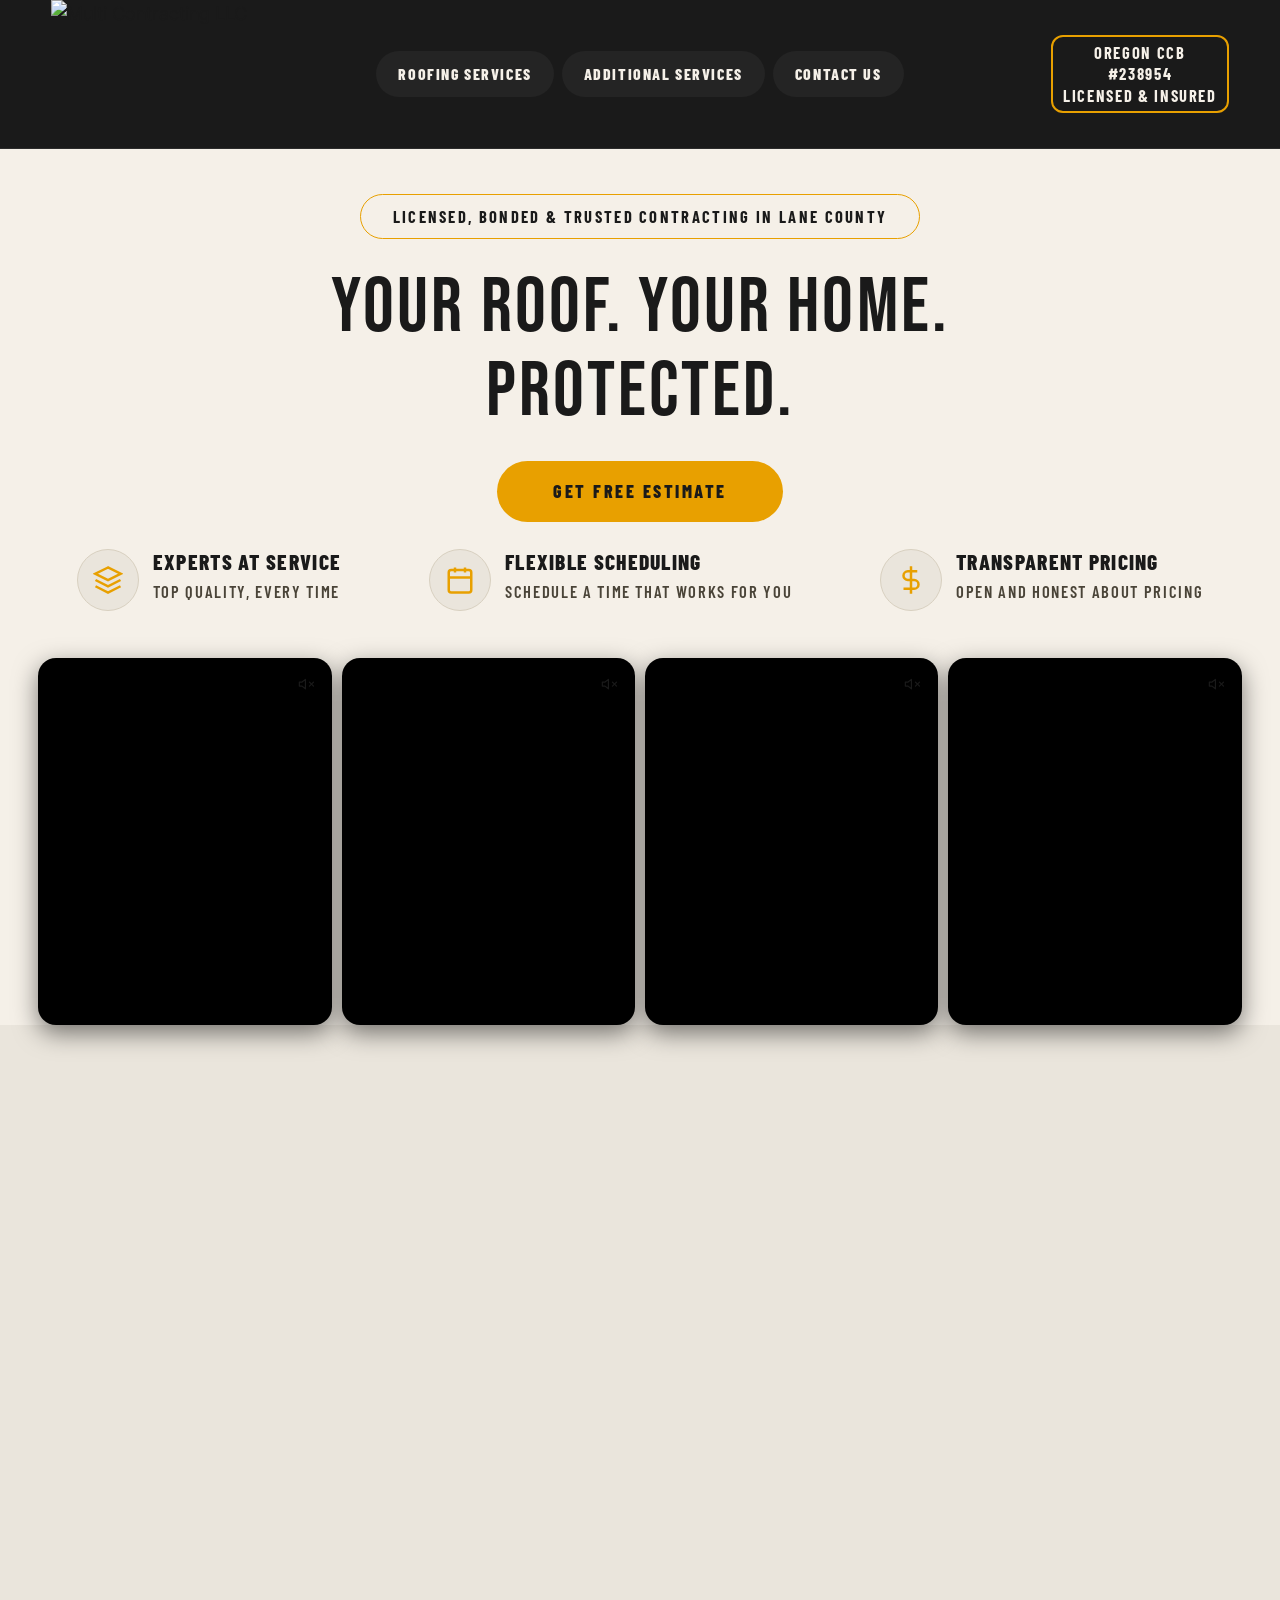
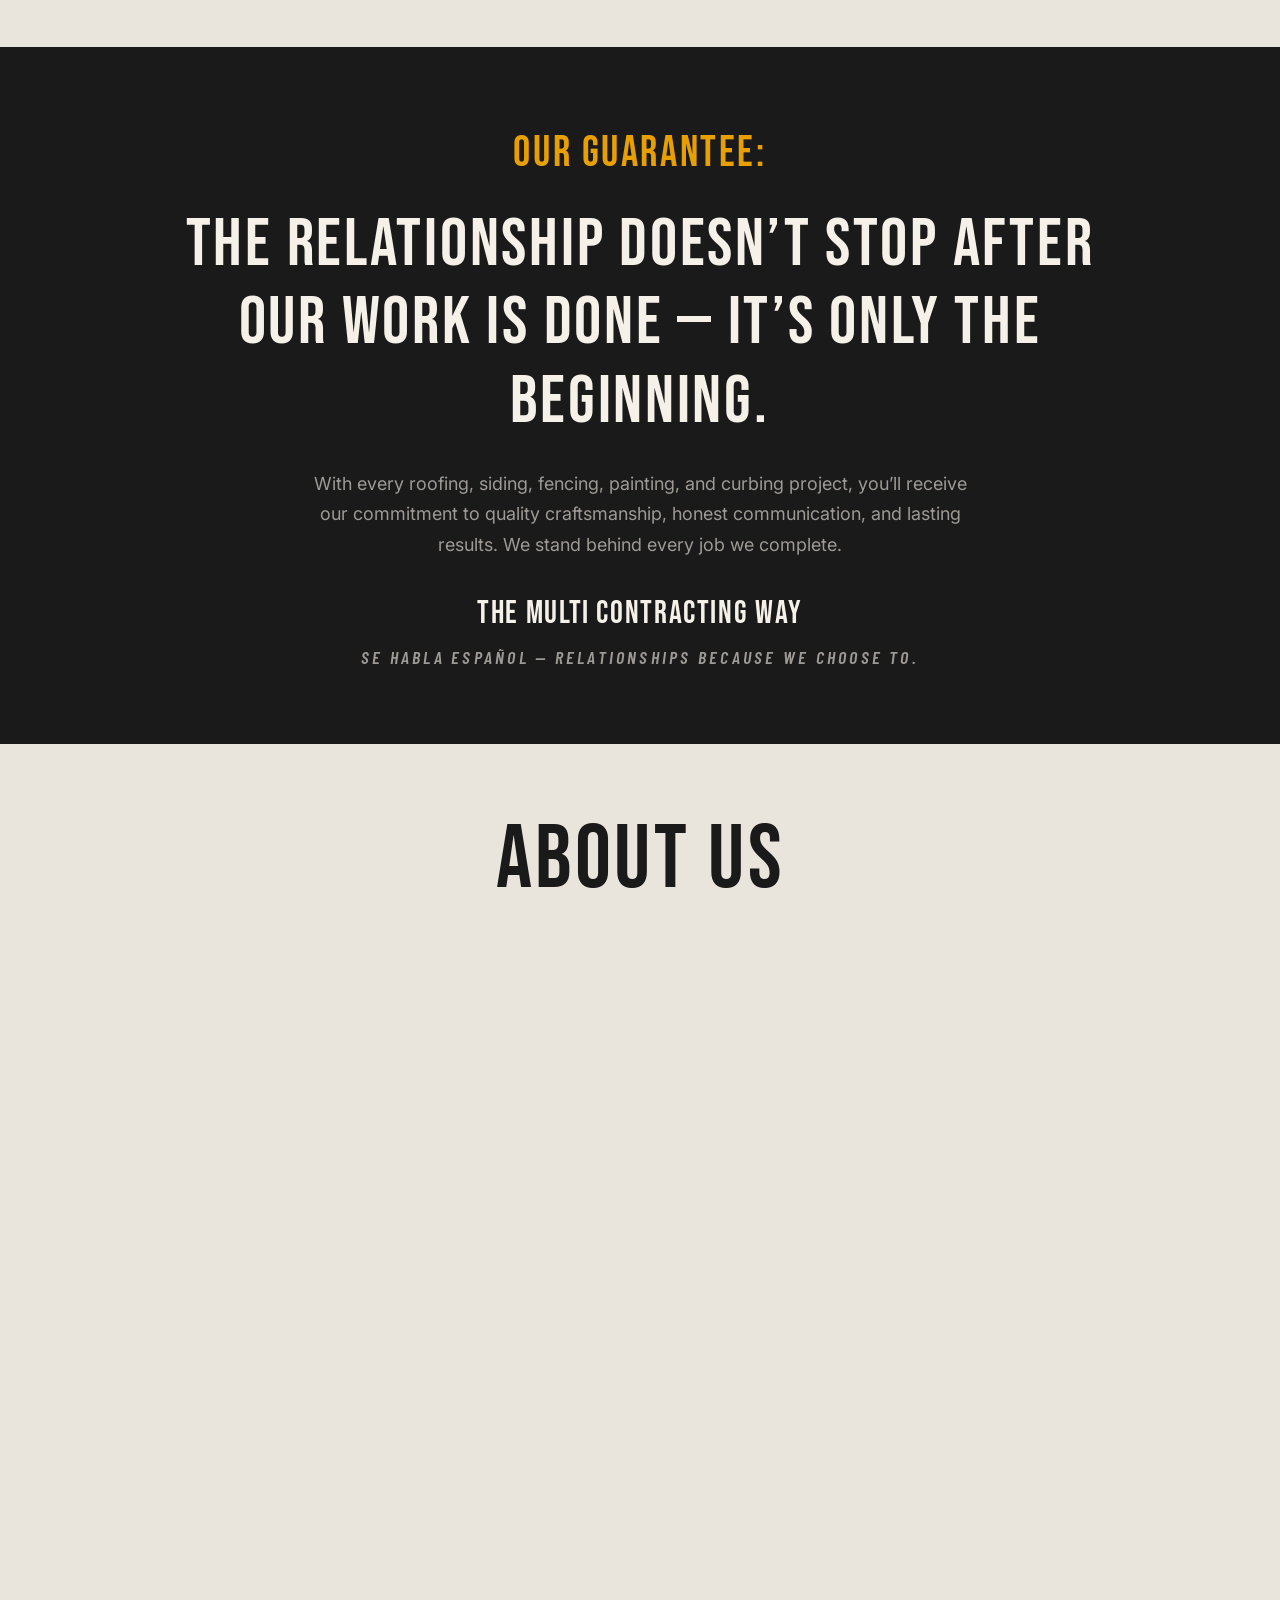
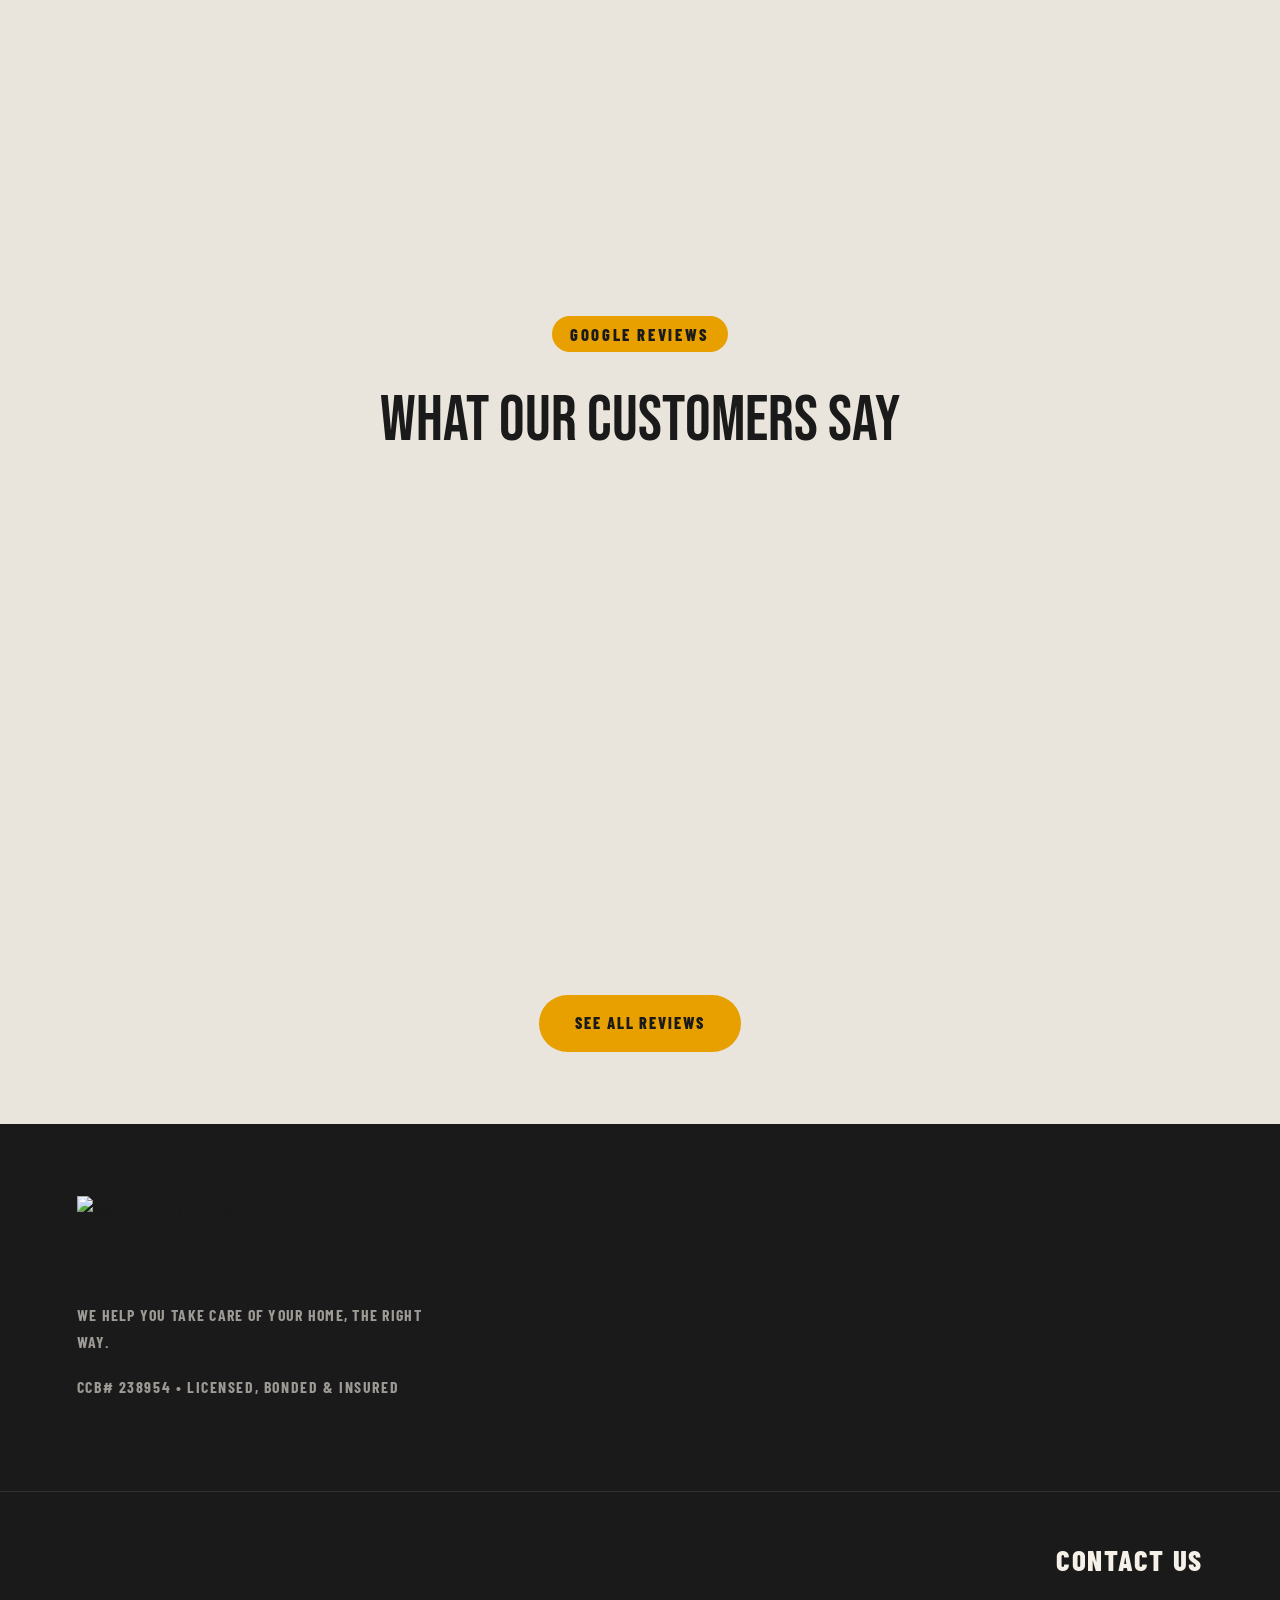
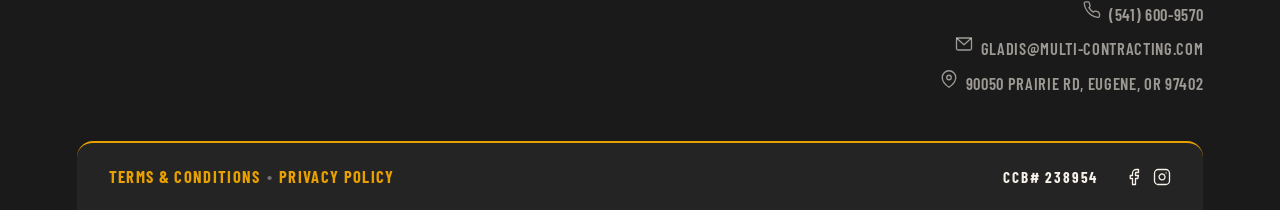
==== commit 86c468e1: "Align site with GBP listing for Google verification - Fix business name to "Multi Contracting LLC" (" ====
--- a/index.html
+++ b/index.html
@@ -3,9 +3,9 @@
 <head>
   <meta charset="UTF-8">
   <meta name="viewport" content="width=device-width, initial-scale=1.0">
-  <title>Multi Contracting, LLC | Roofing Contractor Eugene, OR | (541) 600-9570</title>
-  <meta name="description" content="Multi Contracting, LLC is Eugene, OR's trusted roofing and exterior contractor. 20+ years serving Lane County. Roof repair, replacement, siding, fencing, painting & more. Free estimates. CCB#238954.">
-  <meta property="og:title" content="Multi Contracting, LLC | Roofing Contractor Eugene, OR">
+  <title>Multi Contracting LLC | Roofing Contractor Eugene, OR | (541) 600-9570</title>
+  <meta name="description" content="Multi Contracting LLC is Eugene, OR's trusted roofing and exterior contractor. 20+ years serving Lane County. Roof repair, replacement, siding, fencing, painting & more. Free estimates. CCB#238954.">
+  <meta property="og:title" content="Multi Contracting LLC | Roofing Contractor Eugene, OR">
   <meta property="og:description" content="Trusted roofing and exterior contractor serving Eugene, Springfield & Santa Clara, OR. 20+ years experience. Free estimates. Licensed, Bonded & Insured.">
   <meta property="og:type" content="website">
   <meta property="og:url" content="https://kellensnider.github.io/Multi-Contracting/">
@@ -19,8 +19,9 @@
   <script type="application/ld+json">
   {
     "@context": "https://schema.org",
-    "@type": "GeneralContractor",
-    "name": "Multi Contracting, LLC",
+    "@type": "RoofingContractor",
+    "name": "Multi Contracting LLC",
+    "legalName": "Multi Contracting, LLC",
     "url": "https://kellensnider.github.io/Multi-Contracting/",
     "telephone": "+15416009570",
     "email": "Gladis@multi-contracting.com",
@@ -39,10 +40,19 @@
     },
     "openingHours": "Mo-Fr 08:00-18:00",
     "priceRange": "$$",
-    "areaServed": ["Eugene", "Springfield", "Santa Clara"],
+    "areaServed": [
+      {"@type": "City", "name": "Eugene"},
+      {"@type": "City", "name": "Springfield"},
+      {"@type": "City", "name": "Santa Clara"},
+      {"@type": "AdministrativeArea", "name": "Lane County"}
+    ],
     "hasCredential": "CCB #238954",
     "knowsLanguage": ["en", "es"],
-    "description": "Licensed exterior contractor serving Eugene, OR and Lane County. Roofing, siding, fencing, painting, and curbing. 20+ years experience. Free estimates."
+    "description": "Licensed roofing contractor serving Eugene, OR and Lane County. Roofing, siding, fencing, painting, and curbing. 20+ years experience. Free estimates.",
+    "sameAs": [
+      "https://www.facebook.com/MultiContractingOR",
+      "https://www.instagram.com/multicontractingllc1/"
+    ]
   }
   </script>
 </head>
@@ -258,7 +268,7 @@
     <div class="about-text animate-fade-up">
       <span class="about-label">Our Story</span>
       <h3 class="about-subtitle">Built on Trust,<br>Backed by Experience</h3>
-      <p>Multi Contracting, LLC was founded right here in Eugene, Oregon with a simple mission: deliver honest, high-quality exterior contracting at a fair price. Over two decades later, that mission still drives everything we do.</p>
+      <p>Multi Contracting LLC was founded right here in Eugene, Oregon with a simple mission: deliver honest, high-quality exterior contracting at a fair price. Over two decades later, that mission still drives everything we do.</p>
       <p>We are a family-operated company built on faith, quality, and genuine care for our community. From a quick roof patch to a complete commercial installation, we treat every home the way we would treat our own.</p>
       <p>As a bilingual company (English &amp; Spanish), we serve the full diversity of Lane County. Se Habla Espa&ntilde;ol. CCB#238954 &mdash; Licensed, Bonded &amp; Insured.</p>
       <div class="about-contact-cta">
@@ -333,7 +343,7 @@
       <span class="testimonial-name">Mona Ragab</span>
     </div>
   </div>
-  <a href="https://www.multicontractingllc.com/" target="_blank" rel="noopener" class="btn btn-primary testimonials-cta">See All Reviews</a>
+  <a href="https://www.google.com/maps/place/Multi+Contracting+LLC/@44.1069295,-123.1668259,665m/data=!3m1!1e3!4m8!3m7!1s0x54c11e818a955555:0xdc02c7208bcf143b!8m2!3d44.1069295!4d-123.164251!9m1!1b1!16s%2Fg%2F11kc8mfv4m?entry=ttu&g_ep=EgoyMDI2MDUyMC4wIKXMDSoASAFQAw%3D%3D" target="_blank" rel="noopener noreferrer" class="btn btn-primary testimonials-cta">See All Reviews</a>
 </section>
 
 </main>
@@ -380,7 +390,7 @@
         </li>
         <li class="footer-contact-item">
           <span class="footer-contact-icon" aria-hidden="true"><svg class="icon" viewBox="0 0 24 24" fill="none" stroke="currentColor" stroke-width="1.75" stroke-linecap="round" stroke-linejoin="round"><path d="M21 10c0 7-9 13-9 13s-9-6-9-13a9 9 0 0 1 18 0z"/><circle cx="12" cy="10" r="3"/></svg></span>
-          <span>Eugene, Oregon</span>
+          <span>90050 Prairie Rd, Eugene, OR 97402</span>
         </li>
       </ul>
     </div>
--- a/css/styles.css
+++ b/css/styles.css
@@ -1662,7 +1662,7 @@
 .info-card a:hover { color: var(--color-orange); }
 .info-card-icon { font-size: 1.1rem; }
 
-.form-group { margin-bottom: var(--spacing-md); }
+.form-group { margin-bottom: var(--spacing-md); min-width: 0; }
 .form-label { display: block; font-family: var(--font-body); font-size: 0.92rem; font-weight: 700; letter-spacing: 0.1em; text-transform: uppercase; color: var(--color-white); margin-bottom: 6px; }
 .form-label .required { color: var(--color-orange); margin-left: 2px; }
 .form-control {
@@ -1767,7 +1767,7 @@
 ========================================= */
 
 /* 480px */
-@media (min-width: 480px) {
+@media (min-width: 600px) {
   .form-row { grid-template-columns: 1fr 1fr; }
 }
 
@@ -1916,6 +1916,9 @@
 
   .video-strip { grid-template-columns: repeat(2, 1fr); }
 
+  /* Reduce form-wrap padding so form fits without horizontal overflow */
+  .contact-form-wrap { padding: var(--spacing-md); }
+
   /* Prevent iOS auto-zoom on input focus */
   .form-control, select { font-size: 16px; }
 
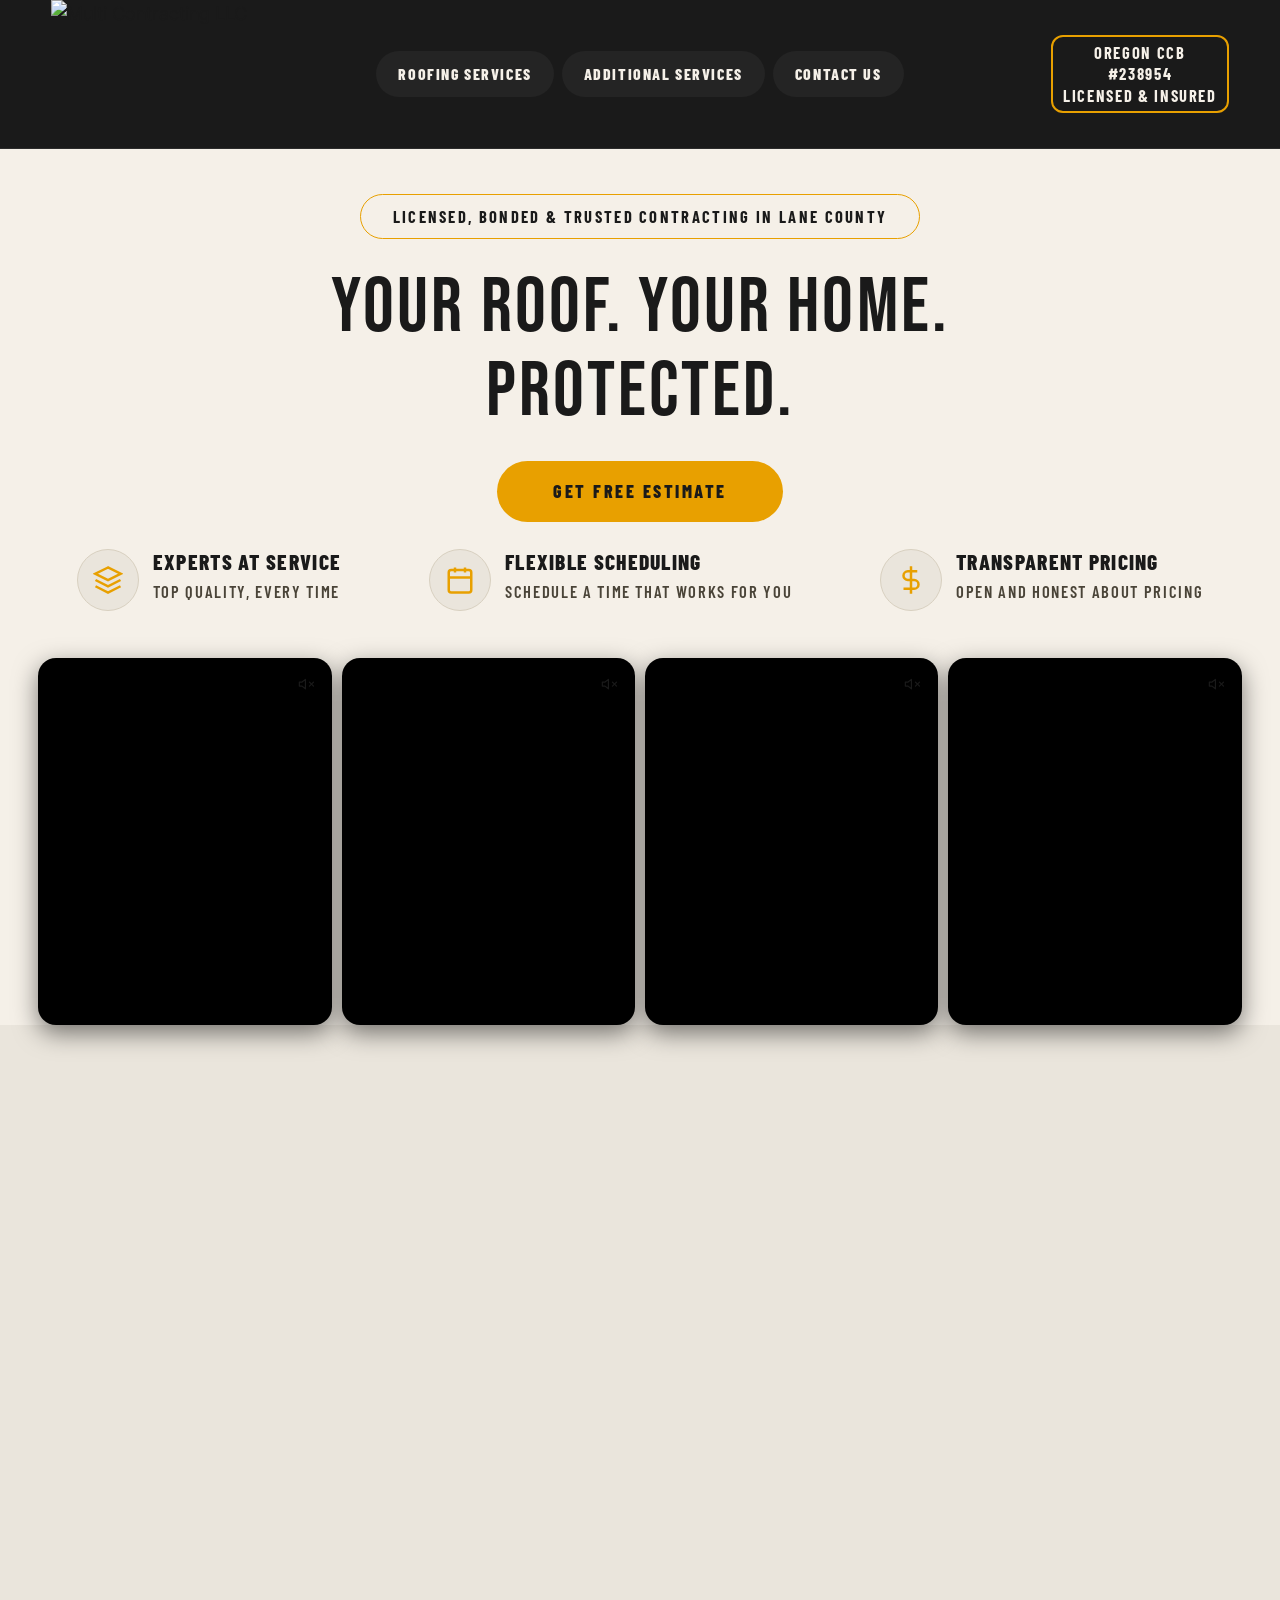
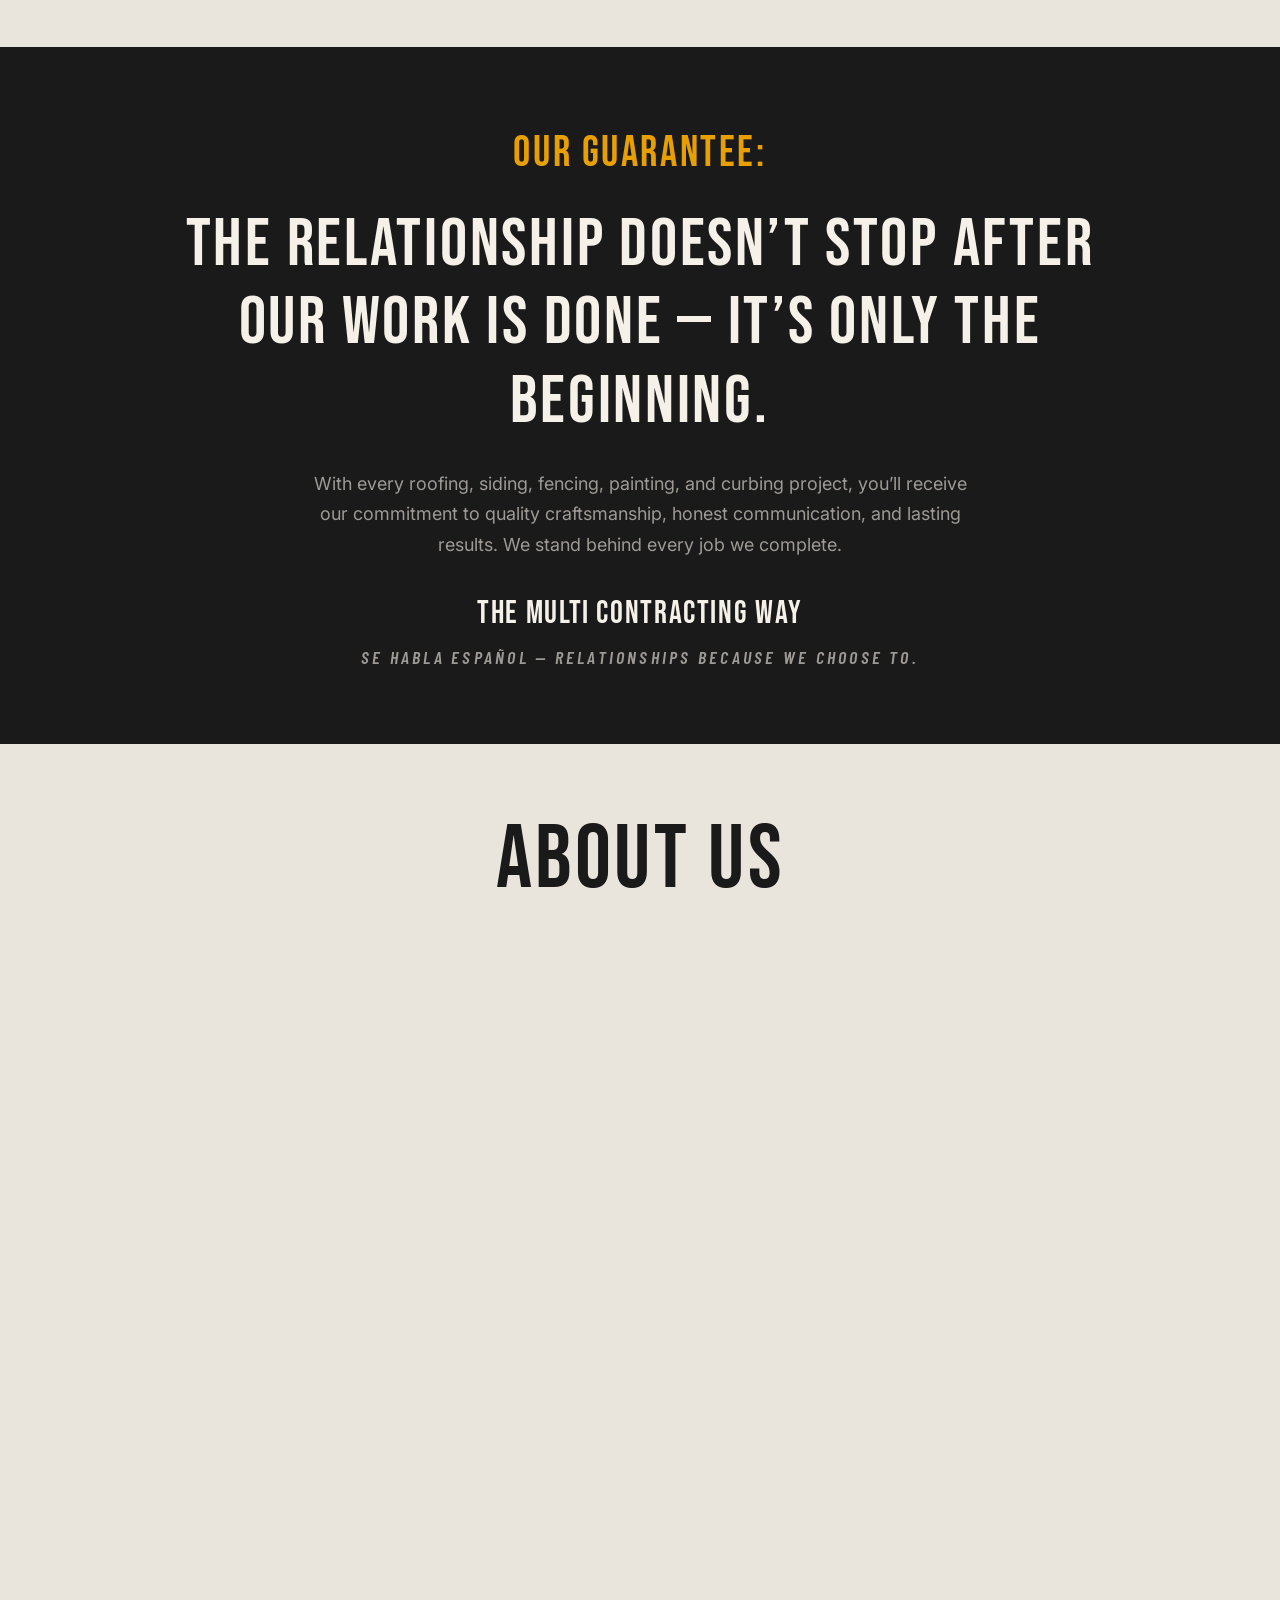
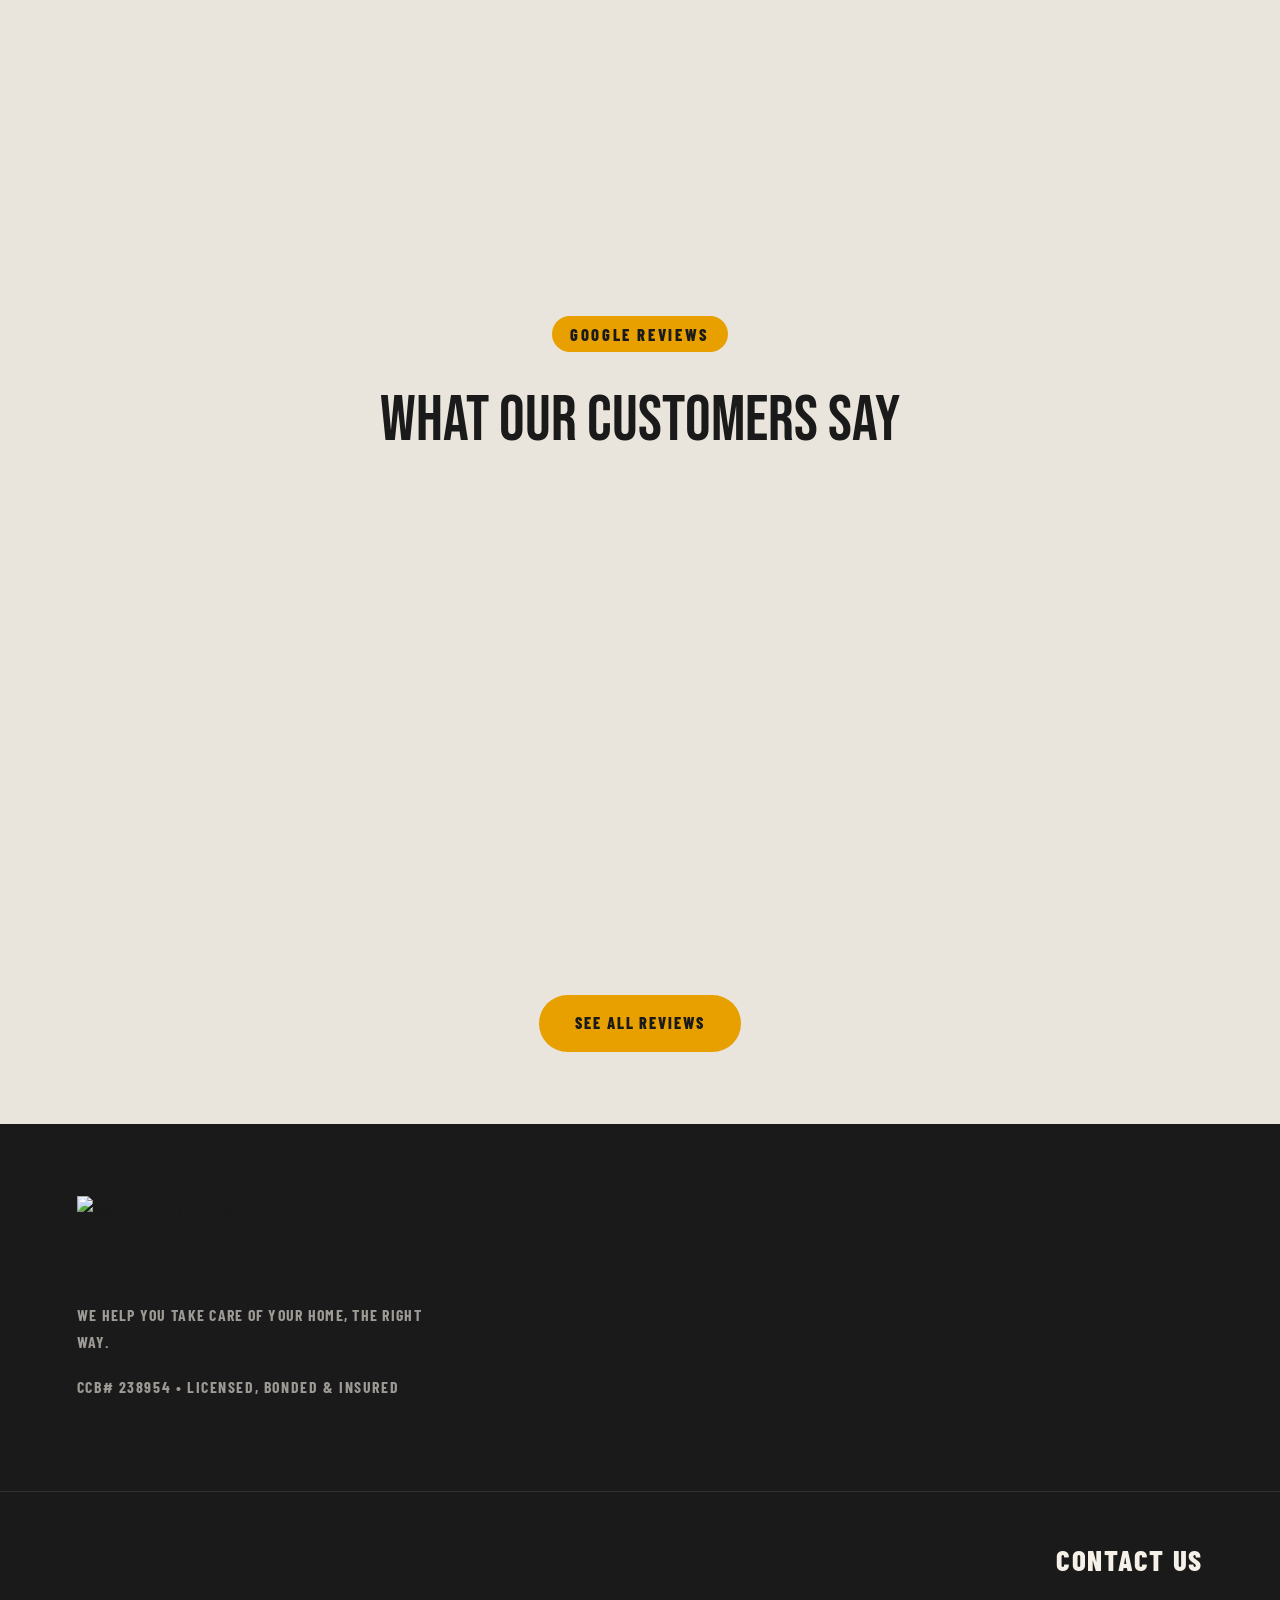
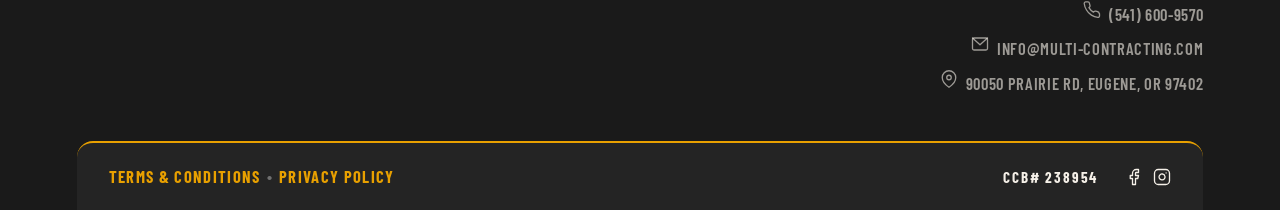
==== commit 3558b041: "fix: update contact email to info@ and correct hours to 8AM-5PM M-F - Replace Gladis@multi-contracti" ====
--- a/index.html
+++ b/index.html
@@ -24,7 +24,7 @@
     "legalName": "Multi Contracting, LLC",
     "url": "https://kellensnider.github.io/Multi-Contracting/",
     "telephone": "+15416009570",
-    "email": "Gladis@multi-contracting.com",
+    "email": "info@multi-contracting.com",
     "address": {
       "@type": "PostalAddress",
       "streetAddress": "90050 Prairie Rd",
@@ -38,7 +38,7 @@
       "latitude": 44.10702961983307,
       "longitude": -123.16426173191445
     },
-    "openingHours": "Mo-Fr 08:00-18:00",
+    "openingHours": "Mo-Fr 08:00-17:00",
     "priceRange": "$$",
     "areaServed": [
       {"@type": "City", "name": "Eugene"},
@@ -386,7 +386,7 @@
         </li>
         <li class="footer-contact-item">
           <span class="footer-contact-icon" aria-hidden="true"><svg class="icon" viewBox="0 0 24 24" fill="none" stroke="currentColor" stroke-width="1.75" stroke-linecap="round" stroke-linejoin="round"><rect x="2" y="4" width="20" height="16" rx="2"/><polyline points="22,4 12,13 2,4"/></svg></span>
-          <a href="mailto:Gladis@multi-contracting.com" aria-label="Email Multi Contracting">Gladis@multi-contracting.com</a>
+          <a href="mailto:info@multi-contracting.com" aria-label="Email Multi Contracting">info@multi-contracting.com</a>
         </li>
         <li class="footer-contact-item">
           <span class="footer-contact-icon" aria-hidden="true"><svg class="icon" viewBox="0 0 24 24" fill="none" stroke="currentColor" stroke-width="1.75" stroke-linecap="round" stroke-linejoin="round"><path d="M21 10c0 7-9 13-9 13s-9-6-9-13a9 9 0 0 1 18 0z"/><circle cx="12" cy="10" r="3"/></svg></span>
--- a/css/styles.css
+++ b/css/styles.css
@@ -1651,7 +1651,7 @@
 
 .contact-form-wrap {
   background: var(--color-charcoal); border-radius: var(--radius-lg);
-  padding: var(--spacing-lg); box-shadow: var(--shadow-sm);
+  padding: var(--spacing-lg); box-shadow: var(--shadow-sm); min-width: 0; overflow: hidden;
 }
 .contact-form-wrap h2 { font-family: var(--font-body); font-size: 2rem; font-weight: 800; text-transform: uppercase; letter-spacing: 0.04em; color: var(--color-white); margin-bottom: var(--spacing-md); }
 
@@ -1902,6 +1902,10 @@
   .footer-contact-block .footer-contact-item { justify-content: flex-start; }
   .footer-bottom { border-radius: 12px 12px 0 0; padding: 16px 20px; }
   .footer-bottom-inner { flex-direction: column; align-items: flex-start; gap: 8px; }
+
+  /* Contact form — fit within mobile viewport */
+  .contact-form-wrap { padding: var(--spacing-sm); }
+  .contact-form-wrap .btn { white-space: normal; }
 }
 
 /* Small mobile — 480px and below */
@@ -1915,9 +1919,6 @@
   .hero-cta-pill { padding: 12px 32px; font-size: 0.9rem; }
 
   .video-strip { grid-template-columns: repeat(2, 1fr); }
-
-  /* Reduce form-wrap padding so form fits without horizontal overflow */
-  .contact-form-wrap { padding: var(--spacing-md); }
 
   /* Prevent iOS auto-zoom on input focus */
   .form-control, select { font-size: 16px; }
